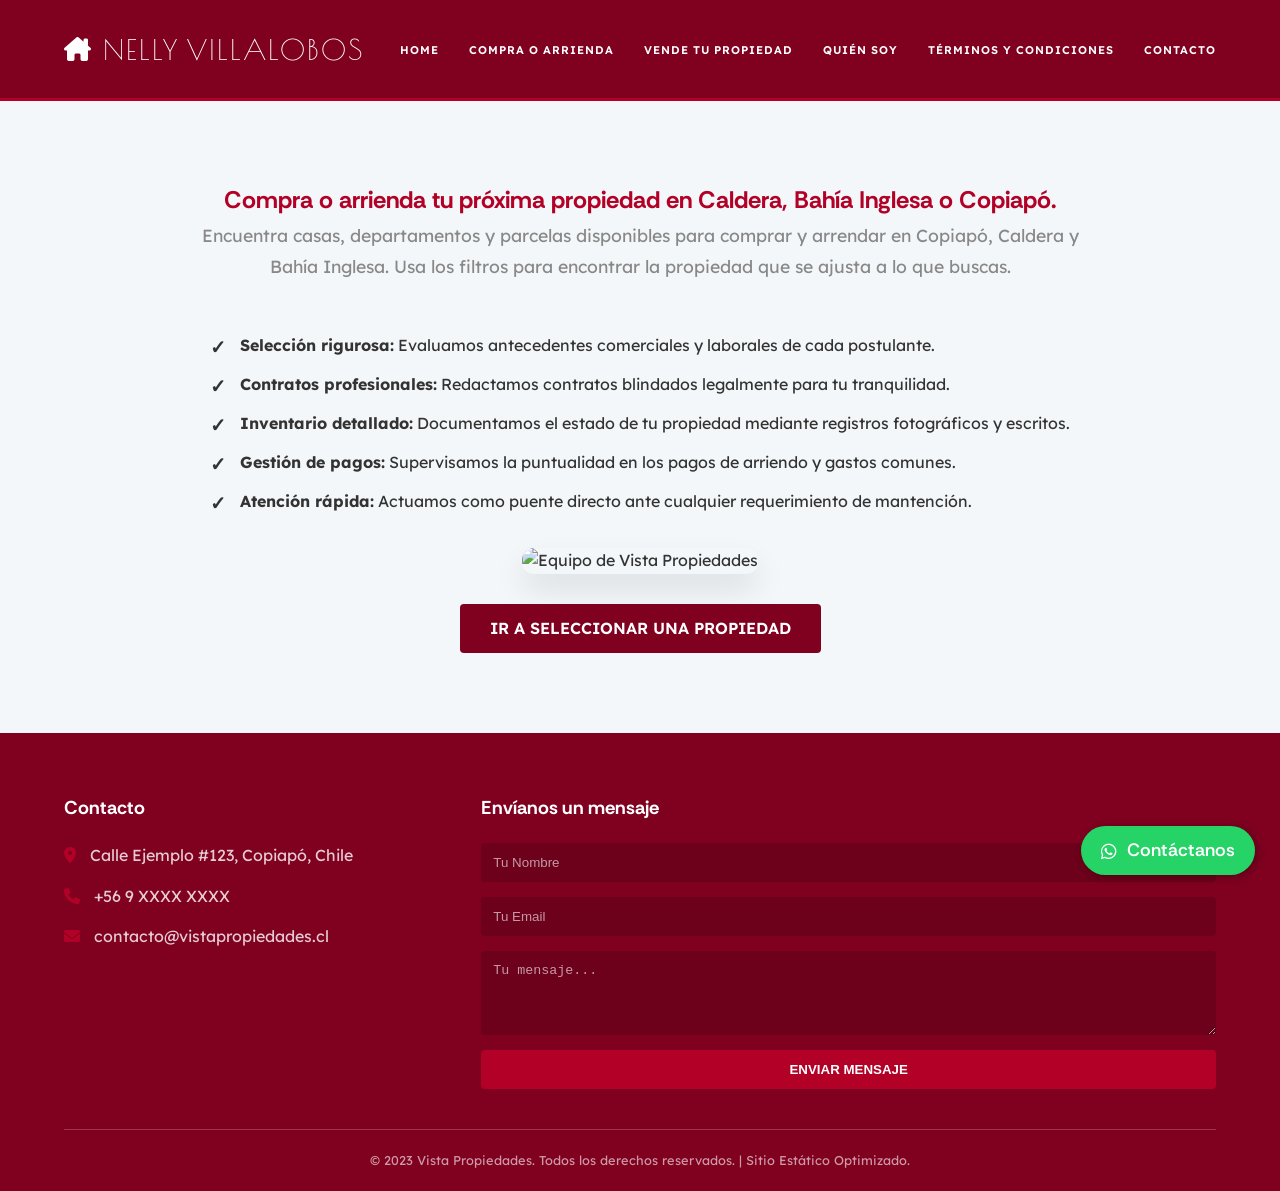
==== arriendo-compra.html @ f5c876fb "Se arregló el tema del acceso individual a cada propiedad" ====
<!doctype html>
<html lang="es">
  <head>
    <meta charset="UTF-8" />
    <meta name="viewport" content="width=device-width, initial-scale=1.0" />
    <title>Comprar o arrendar en Caldera, Bahía Inglesa y Copiapó.</title>
    <meta
      name="description"
      content="¿Buscas comprar o arrendar una propiedad en Atacama? Caldera, Bahía Inglesa y Copiapó. Contáctame y te asesoraré, encontraré la mejor opción para tu caso."
    />
    <link rel="stylesheet" href="style.css" />
    <link
      rel="stylesheet"
      href="https://cdnjs.cloudflare.com/ajax/libs/font-awesome/6.0.0/css/all.min.css"
    />
    <link rel="preconnect" href="https://fonts.googleapis.com" />
    <link rel="preconnect" href="https://fonts.gstatic.com" crossorigin />
    <link
      href="https://fonts.googleapis.com/css2?family=Lexend:wght@100..900&display=swap"
      rel="stylesheet"
    />
    <link rel="preconnect" href="https://fonts.googleapis.com" />
    <link rel="preconnect" href="https://fonts.gstatic.com" crossorigin />
    <link
      href="https://fonts.googleapis.com/css2?family=Lexend:wght@100..900&display=swap"
      rel="stylesheet"
    />
    <link rel="preconnect" href="https://fonts.googleapis.com" />
    <link rel="preconnect" href="https://fonts.gstatic.com" crossorigin />
    <link
      href="https://fonts.googleapis.com/css2?family=Rethink+Sans:ital,wght@0,400..800;1,400..800&display=swap"
      rel="stylesheet"
    />
    <link rel="preconnect" href="https://fonts.googleapis.com" />
    <link rel="preconnect" href="https://fonts.gstatic.com" crossorigin />
    <link
      href="https://fonts.googleapis.com/css2?family=Poiret+One&display=swap"
      rel="stylesheet"
    />
  </head>
  <body>
    <header class="main-header header-static">
      <div class="container container-header">
        <div class="logo">
          <span class="logo-icon"
            ><i class="fa-solid fa-house-chimney"></i
          ></span>
          <h1>Nelly Villalobos</h1>
        </div>

        <div class="hamburger">
          <span class="bar"></span>
          <span class="bar"></span>
          <span class="bar"></span>
        </div>

        <nav class="main-nav">
          <ul>
            <li><a href="home.html">Home</a></li>
            <li><a href="arriendo-compra.html">Compra o Arrienda</a></li>
            <li><a href="venta.html">Vende tu propiedad</a></li>
            <li><a href="quiensoy.html">Quién Soy</a></li>
            <li><a href="terminos.html">Términos y Condiciones</a></li>
            <li><a href="#contacto">CONTACTO</a></li>
          </ul>
        </nav>
      </div>
    </header>

    <main>
      <section id="arriendo" class="arriendo-section">
        <div class="container arriendo-container">
          <h1>
            Compra o arrienda tu próxima propiedad en Caldera, Bahía Inglesa o
            Copiapó.
          </h1>
          <p class="arriendo-intro">
            Encuentra casas, departamentos y parcelas disponibles para comprar y
            arrendar en Copiapó, Caldera y Bahía Inglesa. Usa los filtros para
            encontrar la propiedad que se ajusta a lo que buscas.
          </p>

          <ul class="lista-servicios">
            <li>
              <strong>Selección rigurosa:</strong> Evaluamos antecedentes
              comerciales y laborales de cada postulante.
            </li>
            <li>
              <strong>Contratos profesionales:</strong> Redactamos contratos
              blindados legalmente para tu tranquilidad.
            </li>
            <li>
              <strong>Inventario detallado:</strong> Documentamos el estado de
              tu propiedad mediante registros fotográficos y escritos.
            </li>
            <li>
              <strong>Gestión de pagos:</strong> Supervisamos la puntualidad en
              los pagos de arriendo y gastos comunes.
            </li>
            <li>
              <strong>Atención rápida:</strong> Actuamos como puente directo
              ante cualquier requerimiento de mantención.
            </li>
          </ul>

          <div class="quienes-imagen">
            <img
              src="imagenes/arriendo.jpg"
              alt="Equipo de Vista Propiedades"
            />
          </div>

          <div class="btn-container">
            <a href="home.html#propiedades" class="btn-primary"
              >Ir a seleccionar una propiedad</a
            >
          </div>
        </div>
      </section>
    </main>

    <footer id="contacto" class="main-footer">
      <div class="container footer-content">
        <div class="footer-info">
          <h3>Contacto</h3>
          <p>
            <i class="fa-solid fa-location-dot"></i> Calle Ejemplo #123,
            Copiapó, Chile
          </p>
          <p><i class="fa-solid fa-phone"></i> +56 9 XXXX XXXX</p>
          <p>
            <i class="fa-solid fa-envelope"></i> contacto@vistapropiedades.cl
          </p>
        </div>
        <div class="footer-form">
          <h3>Envíanos un mensaje</h3>
          <form>
            <input type="text" placeholder="Tu Nombre" required />
            <input type="email" placeholder="Tu Email" required />
            <textarea placeholder="Tu mensaje..." rows="4" required></textarea>
            <button type="submit" class="btn-secondary">Enviar Mensaje</button>
          </form>
        </div>
      </div>
      <div class="container footer-bottom">
        <p>
          &copy; 2023 Vista Propiedades. Todos los derechos reservados. | Sitio
          Estático Optimizado.
        </p>
      </div>
    </footer>
    <a
      href="https://wa.me/569XXXXXXXX?text=Hola!%20Vi%20Vista%20Propiedades%20y%20me%20gustaría%20más%20información"
      class="whatsapp-float"
      target="_blank"
    >
      <i class="fa-brands fa-whatsapp"></i>
      <span class="whatsapp-text">Contáctanos</span>
    </a>

    <script src="script.js"></script>
  </body>
</html>
---- style.css ----
/* VARIABLES GLOBALES - Temática Azul y Blanco */
:root {
  --primary-red: #800020; /* Rojo Borgoña elegante */
  --secondary-red: #b30026;
  --white: #ffffff;
  --black: #333333;
  --gray-light: #f4f7f6;
  --gray-medium: #888888;
  --transition: all 0.3s ease;
}

/* RESETEO BÁSICO Y TIPOGRAFÍA */
* {
  margin: 0;
  padding: 0;
  box-sizing: border-box;
}

/* estoy probadn con Lexend y Rethink Sans (esta me gusta mas)*/
body {
  font-family: "Lexend", sans-serif;
  color: var(--black);
  line-height: 1.6;
  scroll-behavior: smooth;
  background-color: var(--white);
}
a {
  text-decoration: none;
  color: inherit;
  transition: var(--transition);
}
ul {
  list-style: none;
}
h1,
h2,
h3 {
  font-family: "Rethink Sans", sans-serif;
  font-weight: 700;
  color: var(--secondary-red);
}

/* CONTENEDOR GENERAL */
.container {
  width: 90%;
  max-width: 1200px;
  margin: 0 auto;
}

/* 1. CABECERA FLOTANTE (Basado en la imagen) */
/* Header para el Home (Flotante) */
.main-header {
  position: absolute;
  top: 0;
  left: 0;
  width: 100%;
  z-index: 1000;
  padding: 30px 0;
  color: var(--white);
  background: transparent;
  transition: var(--transition);
}

/* Header para otras páginas (Estático y con fondo azul) */
.header-static {
  position: relative !important;
  background-color: var(--primary-red) !important;
  color: var(--white);
  border-bottom: 3px solid var(--secondary-red); /* Un borde un poco más marcado */
  transition: var(--transition);
}

/* Ajuste para que el logo se vea bien en fondo azul */
.header-static .logo h1 {
  color: var(--white);
}

.container-header {
  display: flex;
  justify-content: space-between;
  align-items: center;
}

.logo {
  display: flex;
  align-items: center;
  gap: 10px;
}
.logo-icon {
  font-size: 1.5rem;
}
.logo h1 {
  font-size: 1.5rem;
  color: var(--white);
  font-weight: 400;
  text-transform: uppercase;
}

.main-nav ul {
  display: flex;
  gap: 30px;
}
.main-nav a {
  font-size: 0.7rem;
  text-transform: uppercase;
  letter-spacing: 1px;
  font-weight: 600;
}
.main-nav a:hover,
.main-nav a.active {
  color: var(--secondary-blue);
  border-bottom: 2px solid var(--secondary-blue);
}

/* 2. SECCIÓN HERO / BANNER PRINCIPAL (Basado en la imagen) */
.hero-section {
  background-image: url("imagenes/imagen-hero1.jpeg");
  position: relative;
  height: 100vh; /* Ocupa todo el alto de la pantalla */
  background-size: cover;
  background-position: center center;
  color: var(--white);
  display: flex;
  justify-content: center;
  align-items: center;
  text-align: center;
}

/* Superposición oscura sobre la imagen para mejor lectura de texto */
.hero-section::before {
  content: "";
  position: absolute;
  top: 0;
  left: 0;
  width: 100%;
  height: 100%;
  background: rgba(0, 0, 0, 0.5); /* Oscurecemos un 50% */
}

.hero-content {
  position: relative;
  z-index: 10;
}
.hero-text h2 {
  font-size: 3.5rem;
  color: var(--white);
  margin-bottom: 10px;
  font-weight: 700;
}
.hero-text p {
  font-size: 1.2rem;
  font-weight: 400;
  opacity: 0.9;
}
.hero-section {
  transition: background-image 1s ease-in-out;
}

.hero-section {
  position: relative;
  height: 100vh;
  background-size: cover;
  background-position: center;
  /* ESTO ES LO QUE SOLUCIONA EL COLOR GRIS: */
  background-color: var(--primary-blue); /* Color sólido mientras carga */
  background-image: url("imagenes/imagen-hero1.jpeg"); /* IMAGEN POR DEFECTO */
  transition: background-image 1s ease-in-out;
}
/* Controles y Puntos del Carrusel (Basado en la imagen) */
.carousel-controls {
  position: absolute;
  top: 50%;
  width: 100%;
  left: 0;
  transform: translateY(-50%);
  display: flex;
  justify-content: space-between;
  padding: 0 30px;
}
.carousel-btn {
  background: transparent;
  border: 2px solid var(--white);
  color: var(--white);
  font-size: 1.5rem;
  width: 40px;
  height: 40px;
  border-radius: 50%;
  cursor: pointer;
  display: flex;
  align-items: center;
  justify-content: center;
  transition: var(--transition);
}
.carousel-btn:hover {
  background: var(--white);
  color: var(--black);
}

.carousel-dots {
  position: absolute;
  bottom: 30px;
  left: 50%;
  transform: translateX(-50%);
  display: flex;
  gap: 10px;
}
.dot {
  width: 10px;
  height: 10px;
  background: rgba(255, 255, 255, 0.5);
  border-radius: 50%;
  cursor: pointer;
  transition: var(--transition);
}
.dot.active {
  background: var(--white);
}

/* 3. SECCIÓN DE FILTROS Y PROPIEDADES */
.properties-section {
  padding: 80px 0;
  background-color: var(--gray-light);
}
.filter-controls {
  background: var(--white);
  padding: 30px;
  border-radius: 8px;
  box-shadow: 0 4px 15px rgba(0, 0, 0, 0.1);
  margin-bottom: 40px;
}
.filter-controls h3 {
  margin-bottom: 15px;
  font-size: 1.2rem;
}
.filter-group {
  display: flex;
  gap: 20px;
}
.filter-group select {
  flex: 1;
  padding: 12px;
  border: 1px solid #ddd;
  border-radius: 4px;
  font-size: 1rem;
  color: var(--black);
  background: var(--white);
}

.properties-grid {
  display: grid;
  grid-template-columns: repeat(auto-fill, minmax(300px, 1fr));
  gap: 30px;
}
.property-card {
  background: var(--white);
  border-radius: 8px;
  box-shadow: 0 2px 8px rgba(0, 0, 0, 0.05);
  overflow: hidden;
  transition: var(--transition);
  border: 1px solid #eee;
}
.property-card:hover {
  transform: translateY(-5px);
  box-shadow: 0 10px 20px rgba(0, 0, 0, 0.1);
}
.property-card img {
  width: 100%;
  height: 200px;
  object-fit: cover;
}
.property-card-content {
  padding: 20px;
}
.property-type {
  color: var(--secondary-red);
  font-weight: 600;
  text-transform: uppercase;
  font-size: 0.8rem;
  margin-bottom: 5px;
}
.property-card h3 {
  font-size: 1.2rem;
  margin-bottom: 10px;
  color: rgb(52, 50, 50);
}
.property-meta {
  font-size: 0.9rem;
  color: var(--gray-medium);
  margin-bottom: 15px;
}

/* 4. SECCIÓN DE INFO */
.info-section {
  padding: 80px 0;
  background-color: var(--white);
}
.info-content {
  display: grid;
  grid-template-columns: 1fr 1fr;
  gap: 50px;
  align-items: center;
}
.info-image img {
  width: 100%;
  border-radius: 8px;
  box-shadow: 0 4px 15px rgba(0, 0, 0, 0.1);
}
.info-text h2 {
  font-size: 2.5rem;
  margin-bottom: 20px;
}
.info-text p {
  margin-bottom: 20px;
  color: var(--gray-medium);
}

/* 5. FOOTER Y CONTACTO */
.main-footer {
  background-color: var(--primary-red); /* Cambiado a rojo */
  color: var(--white);
  padding: 60px 0 20px;
}

.main-footer h3 {
  color: var(--white);
  margin-bottom: 20px;
}

.footer-content {
  display: grid;
  grid-template-columns: 1fr 2fr;
  gap: 50px;
  margin-bottom: 40px;
}

.footer-info p {
  margin-bottom: 15px;
  color: rgba(255, 255, 255, 0.8);
}

/* Cambiamos el icono a un tono de contraste suave */
.footer-info p i {
  margin-right: 10px;
  color: var(--secondary-red); /* Ahora combina con tu nuevo rojo */
}

.footer-form form {
  display: flex;
  flex-direction: column;
  gap: 15px;
}

.footer-form input,
.footer-form textarea {
  padding: 12px;
  border-radius: 4px;
  border: none;
  /* Fondo ligeramente más oscuro para que el blanco de la letra destaque */
  background: rgba(0, 0, 0, 0.15);
  color: var(--white);
}

.footer-form input::placeholder,
.footer-form textarea::placeholder {
  color: rgba(255, 255, 255, 0.6);
}

.footer-bottom {
  border-top: 1px solid rgba(255, 255, 255, 0.2);
  padding-top: 20px;
  text-align: center;
  font-size: 0.8rem;
  color: rgba(255, 255, 255, 0.6);
}

/* BOTONES GLOBALES */
.btn-primary {
  display: inline-block;
  padding: 12px 30px;
  background-color: var(--primary-red);
  color: var(--white);
  border-radius: 4px;
  font-weight: 600;
  text-transform: uppercase;
}
.btn-primary:hover {
  background-color: var(--secondary-red);
}
.btn-secondary {
  display: inline-block;
  padding: 12px 30px;
  background-color: var(--secondary-red);
  color: var(--white);
  border-radius: 4px;
  font-weight: 600;
  border: none;
  cursor: pointer;
  text-transform: uppercase;
}
.btn-secondary:hover {
  background-color: var(--white);
  color: var(--secondary-blue);
}

@media (max-width: 768px) {
  .info-content {
    grid-template-columns: 1fr;
  }
  .main-nav ul {
    display: none;
  } /* Aquí podrías implementar un menú hamburguesa */
}

.property-card {
  transition: transform 0.4s cubic-bezier(0.175, 0.885, 0.32, 1.275);
}

/* Contenedor principal de detalle */
.detalle-container {
  padding: 100px 0;
}

.detalle-grid {
  display: grid;
  grid-template-columns: 1fr 1fr; /* Dos columnas iguales */
  gap: 40px;
  align-items: start;
}

/* Control de la imagen para que no sea gigante */
.detalle-imagen img {
  width: 100%;
  max-height: 500px;
  object-fit: cover; /* Recorta la imagen para que rellene el espacio sin deformarse */
  border-radius: 12px;
  box-shadow: 0 10px 30px rgba(0, 0, 0, 0.1);
}

.detalle-info h1 {
  font-size: 2.5rem;
  margin-bottom: 20px;
}
.precio-destacado {
  font-size: 1.5rem;
  color: var(--secondary-blue);
  font-weight: bold;
  margin-bottom: 20px;
}

/* Estilo profesional para la lista */
.lista-servicios {
  list-style: none; /* Quitamos los puntos clásicos */
  margin: 20px 0;
}

.lista-servicios li {
  margin-bottom: 15px;
  padding-left: 25px;
  position: relative;
  line-height: 1.5;
}

/* Agregamos un icono personalizado (check azul) en lugar del punto */
.lista-servicios li::before {
  content: "✓";
  position: absolute;
  left: 0;
  color: var(--secondary-blue);
  font-weight: bold;
}

.lista-servicios li strong {
  color: var(--primary-blue);
}

/* Estilos para la sección de Compra */
.compra-section {
  padding: 80px 0;
  background-color: var(--white);
}

.compra-container {
  max-width: 900px;
  text-align: center;
}

.compra-intro {
  font-size: 1.1rem;
  color: var(--gray-medium);
  margin-bottom: 30px;
  line-height: 1.8;
}

/* Ajuste de la lista (ya usando tu clase definida antes) */
.lista-servicios {
  text-align: left;
  display: inline-block;
  list-style: none;
  margin: 20px 0;
}

.lista-servicios li {
  margin-bottom: 15px;
  padding-left: 30px;
  position: relative;
  line-height: 1.5;
}

.lista-servicios li::before {
  content: "✓";
  position: absolute;
  left: 0;
  color: var(--secondary-blue);
  font-weight: bold;
  font-size: 1.2rem;
}

.lista-servicios li strong {
  color: var(--primary-blue);
}

.btn-container {
  margin-top: 30px;
}

/* Estilos para la sección de Arriendo */
.arriendo-section {
  padding: 80px 0;
  background-color: #f4f7f9; /* Un azul muy claro para diferenciarla de Compra */
}

.arriendo-container {
  max-width: 900px;
  text-align: center;
}

.arriendo-intro {
  font-size: 1.1rem;
  color: var(--gray-medium);
  margin-bottom: 30px;
  line-height: 1.8;
}

/* Estilos para Quiénes Somos */
.quienes-section {
  padding: 80px 0;
  background-color: var(--white);
}

.quienes-grid {
  display: grid;
  grid-template-columns: 1fr 1fr; /* Mitad y mitad */
  gap: 60px;
  align-items: center;
}

.quienes-imagen img {
  width: 100%;
  border-radius: 12px;
  box-shadow: 0 15px 30px rgba(0, 0, 0, 0.1);
}

.whatsapp-float {
  position: fixed;
  bottom: 25px;
  right: 25px;
  background-color: #25d366;
  color: white;
  padding: 10px 20px; /* Más ancho para que quepa el texto */
  border-radius: 50px;
  display: flex;
  align-items: center;
  gap: 10px; /* Espacio entre el logo y el texto */
  text-decoration: none;
  font-size: 18px;
  font-weight: 600;
  box-shadow: 2px 2px 10px rgba(0, 0, 0, 0.3);
  z-index: 1000;
  transition: transform 0.3s ease;
}

.whatsapp-float:hover {
  transform: scale(1.05);
}

.whatsapp-text {
  font-family: "Rethink Sans", sans-serif; /* Usamos tu tipografía */
}

/* Ajuste del contenedor del logo */
.logo {
  display: flex;
  align-items: center;
  gap: 12px; /* Espacio entre el logo y el texto */
}

/* Tamaño controlado para tu logo */
.logo-img {
  height: 55px; /* Ajusta este valor según el tamaño real de tu logo */
  width: auto;
  display: block;
}

/* Asegurar que el título no sea demasiado grande si el logo es alto */
.logo h1 {
  font-size: 1.2rem; /* Un poco más pequeño para que no compita con el logo */
  line-height: 1.2;
}

/* Opcional: si quieres que el logo sea un enlace que lleve al inicio */
.logo-link {
  display: flex;
  align-items: center;
}

/* Estilo para escritorio (por defecto) */
.logo h1 {
  font-family: "Poiret One", cursive;
  font-size: 1.8rem; /* Este tamaño es imponente en pantallas grandes */
  font-weight: 400;
  color: var(--white);
  letter-spacing: 2px;
  text-transform: uppercase;
  line-height: 1; /* Esto ayuda a que no ocupe espacio vertical de más */
}

/* Ajuste para móviles (para que no se desborde) */
@media (max-width: 768px) {
  .logo h1 {
    font-size: 1.5rem; /* Se reduce en móvil para que quepa en una línea */
  }
}

/* Responsivo para móviles */
@media (max-width: 768px) {
  .quienes-grid {
    grid-template-columns: 1fr;
  }
  .quienes-imagen {
    order: -1;
  } /* La foto aparece arriba en celulares */
}

/* Nota: La clase .lista-servicios ya la tienes en el CSS anterior, 
   así que al usar la misma clase, se verá idéntica y profesional. */

/* Responsividad para móviles */
@media (max-width: 768px) {
  .lista-servicios {
    display: block;
    text-align: left;
  }
}

/* Responsive: Si la pantalla es pequeña, una sola columna */
@media (max-width: 768px) {
  .detalle-grid {
    grid-template-columns: 1fr;
  }
}

@media (max-width: 768px) {
  .footer-content {
    grid-template-columns: 1fr;
    gap: 20px;
  }
}

/* Hamburguesa oculta en escritorio */
.hamburger {
  display: none;
  cursor: pointer;
}
.bar {
  display: block;
  width: 25px;
  height: 3px;
  margin: 5px auto;
  background-color: var(--white);
  transition: 0.3s;
}

@media (max-width: 768px) {
  /* Mostrar hamburguesa */
  .hamburger {
    display: block;
  }

  /* Menú oculto por defecto */
  .main-nav {
    position: absolute;
    left: -100%;
    top: 70px;
    flex-direction: column;
    background-color: var(--primary-blue);
    width: 100%;
    text-align: center;
    transition: 0.3s;
  }
  .main-nav.active {
    left: 0;
  }
  .main-nav ul {
    display: flex;
    flex-direction: column;
    gap: 20px;
    padding: 20px;
  }
}

@media (max-width: 768px) {
  .main-header {
    height: 60px; /* Un poco más compacto en móvil */
  }
}
@media (max-width: 768px) {
  /* Ocultamos las flechas en móviles */
  .carousel-controls {
    display: none !important;
  }
}
@media (max-width: 768px) {
  .carousel-dots {
    display: none; /* Opcional: si prefieres que el usuario solo deslice */
  }
}

/* Contenedor principal de detalle */
.detalle-container {
  padding: 100px 0;
}

.detalle-grid {
  display: grid;
  grid-template-columns: 1fr 1fr; /* Dos columnas iguales */
  gap: 40px;
  align-items: start;
}

/* Control de la imagen para que no sea gigante */
.detalle-imagen img {
  width: 100%;
  max-height: 500px;
  object-fit: cover; /* Recorta la imagen para que rellene el espacio sin deformarse */
  border-radius: 12px;
  box-shadow: 0 10px 30px rgba(0, 0, 0, 0.1);
}

.detalle-info h1 {
  font-size: 2.5rem;
  margin-bottom: 20px;
}
.precio-destacado {
  font-size: 1.5rem;
  color: var(--secondary-red);
  font-weight: bold;
  margin-bottom: 20px;
}

/* Responsive: Si la pantalla es pequeña, una sola columna */
@media (max-width: 768px) {
  .detalle-grid {
    grid-template-columns: 1fr;
  }
}
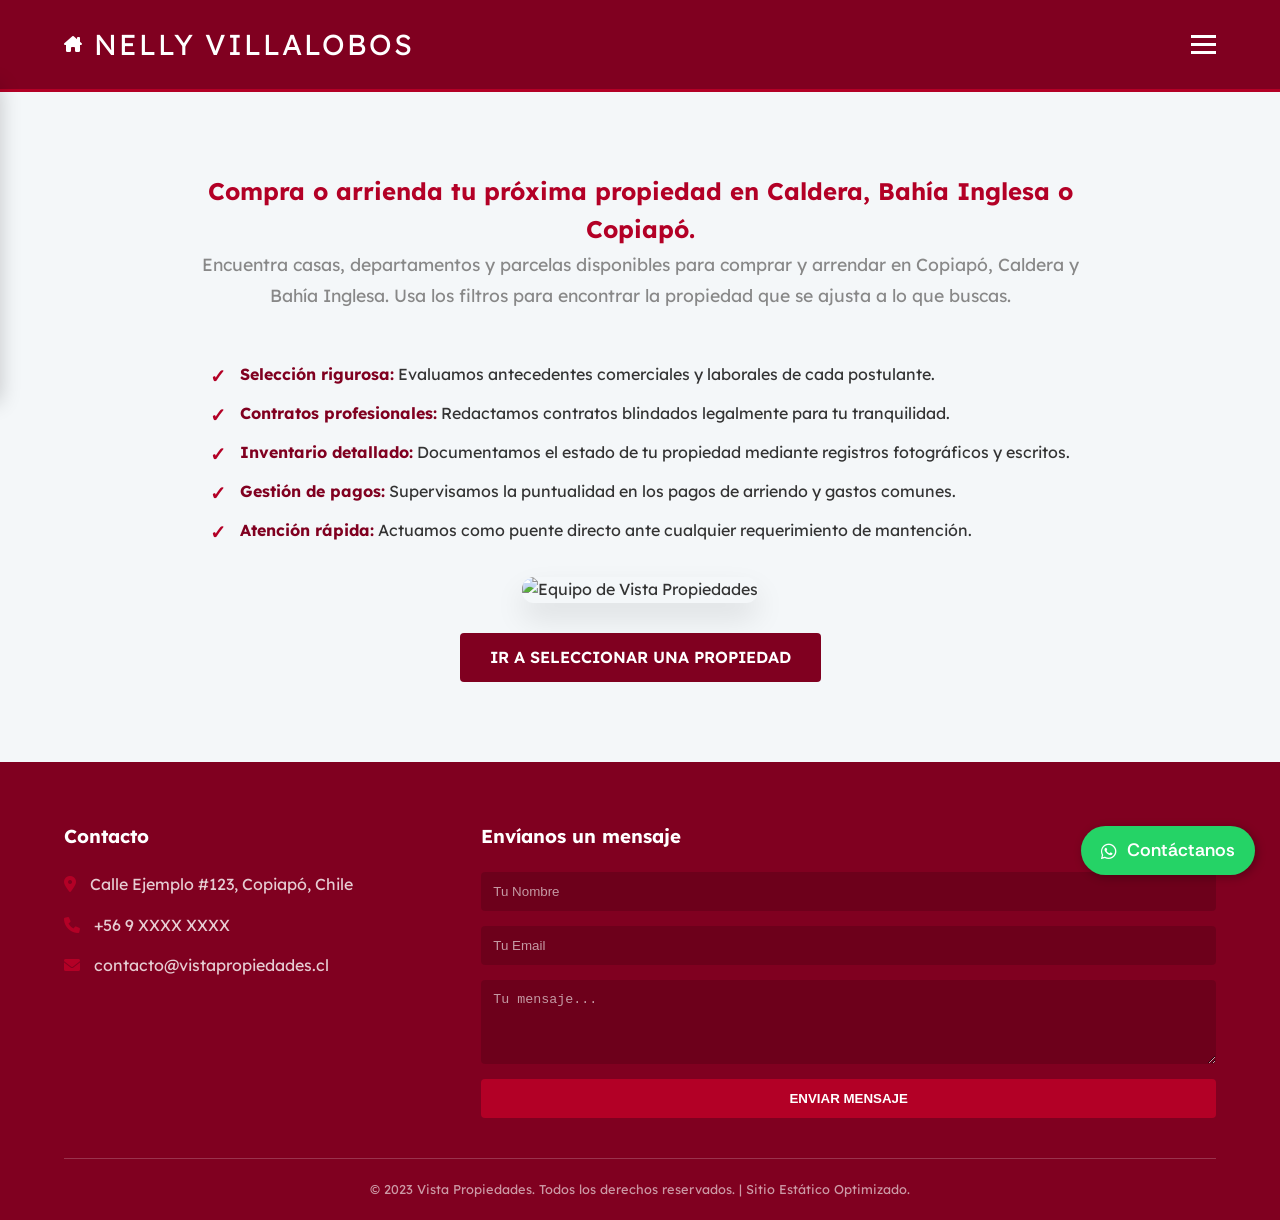
==== commit 4cd70287: "Se agrego el botón de whatsapp modificado para cada propiedad y se cambio el nombre a index.html" ====
--- a/arriendo-compra.html
+++ b/arriendo-compra.html
@@ -56,7 +56,7 @@
 
         <nav class="main-nav">
           <ul>
-            <li><a href="home.html">Home</a></li>
+            <li><a href="index.html">Home</a></li>
             <li><a href="arriendo-compra.html">Compra o Arrienda</a></li>
             <li><a href="venta.html">Vende tu propiedad</a></li>
             <li><a href="quiensoy.html">Quién Soy</a></li>
--- a/style.css
+++ b/style.css
@@ -1,4 +1,6 @@
-/* VARIABLES GLOBALES - Temática Azul y Blanco */
+/* ==========================================
+   1. VARIABLES GLOBALES & RESETEO
+   ========================================== */
 :root {
   --primary-red: #800020; /* Rojo Borgoña elegante */
   --secondary-red: #b30026;
@@ -9,14 +11,12 @@
   --transition: all 0.3s ease;
 }
 
-/* RESETEO BÁSICO Y TIPOGRAFÍA */
 * {
   margin: 0;
   padding: 0;
   box-sizing: border-box;
 }
 
-/* estoy probadn con Lexend y Rethink Sans (esta me gusta mas)*/
 body {
   font-family: "Lexend", sans-serif;
   color: var(--black);
@@ -24,18 +24,21 @@
   scroll-behavior: smooth;
   background-color: var(--white);
 }
+
 a {
   text-decoration: none;
   color: inherit;
   transition: var(--transition);
 }
+
 ul {
   list-style: none;
 }
+
 h1,
 h2,
 h3 {
-  font-family: "Rethink Sans", sans-serif;
+  font-family: "Lexend", sans-serif;
   font-weight: 700;
   color: var(--secondary-red);
 }
@@ -47,8 +50,9 @@
   margin: 0 auto;
 }
 
-/* 1. CABECERA FLOTANTE (Basado en la imagen) */
-/* Header para el Home (Flotante) */
+/* ==========================================
+   2. CABECERA & NAVEGACIÓN
+   ========================================== */
 .main-header {
   position: absolute;
   top: 0;
@@ -61,16 +65,14 @@
   transition: var(--transition);
 }
 
-/* Header para otras páginas (Estático y con fondo azul) */
 .header-static {
   position: relative !important;
   background-color: var(--primary-red) !important;
   color: var(--white);
-  border-bottom: 3px solid var(--secondary-red); /* Un borde un poco más marcado */
+  border-bottom: 3px solid var(--secondary-red);
   transition: var(--transition);
 }
 
-/* Ajuste para que el logo se vea bien en fondo azul */
 .header-static .logo h1 {
   color: var(--white);
 }
@@ -84,49 +86,67 @@
 .logo {
   display: flex;
   align-items: center;
-  gap: 10px;
-}
-.logo-icon {
-  font-size: 1.5rem;
-}
+  gap: 12px;
+}
+
+.logo-link {
+  display: flex;
+  align-items: center;
+}
+
+.logo-img {
+  height: 55px;
+  width: auto;
+  display: block;
+}
+
 .logo h1 {
-  font-size: 1.5rem;
-  color: var(--white);
+  font-family: "Lexend", sans-serif;
+  font-size: 1.8rem;
   font-weight: 400;
+  color: var(--white);
+  letter-spacing: 2px;
   text-transform: uppercase;
+  line-height: 1;
 }
 
 .main-nav ul {
   display: flex;
   gap: 30px;
 }
+
 .main-nav a {
   font-size: 0.7rem;
   text-transform: uppercase;
   letter-spacing: 1px;
   font-weight: 600;
-}
+  color: var(--white);
+}
+
 .main-nav a:hover,
 .main-nav a.active {
-  color: var(--secondary-blue);
-  border-bottom: 2px solid var(--secondary-blue);
-}
-
-/* 2. SECCIÓN HERO / BANNER PRINCIPAL (Basado en la imagen) */
+  color: var(--secondary-red);
+  border-bottom: 2px solid var(--secondary-red);
+}
+
+/* ==========================================
+   3. SECCIÓN HERO / BANNER PRINCIPAL
+   ========================================== */
 .hero-section {
+  position: relative;
+  height: 100vh;
+  background-size: cover;
+  background-position: center;
+  background-color: var(--primary-red);
   background-image: url("imagenes/imagen-hero1.jpeg");
-  position: relative;
-  height: 100vh; /* Ocupa todo el alto de la pantalla */
-  background-size: cover;
-  background-position: center center;
-  color: var(--white);
+  transition: background-image 1s ease-in-out;
   display: flex;
   justify-content: center;
   align-items: center;
   text-align: center;
-}
-
-/* Superposición oscura sobre la imagen para mejor lectura de texto */
+  color: var(--white);
+}
+
 .hero-section::before {
   content: "";
   position: absolute;
@@ -134,39 +154,28 @@
   left: 0;
   width: 100%;
   height: 100%;
-  background: rgba(0, 0, 0, 0.5); /* Oscurecemos un 50% */
+  background: rgba(0, 0, 0, 0.5);
 }
 
 .hero-content {
   position: relative;
   z-index: 10;
 }
+
 .hero-text h2 {
   font-size: 3.5rem;
   color: var(--white);
   margin-bottom: 10px;
   font-weight: 700;
 }
+
 .hero-text p {
   font-size: 1.2rem;
   font-weight: 400;
   opacity: 0.9;
 }
-.hero-section {
-  transition: background-image 1s ease-in-out;
-}
-
-.hero-section {
-  position: relative;
-  height: 100vh;
-  background-size: cover;
-  background-position: center;
-  /* ESTO ES LO QUE SOLUCIONA EL COLOR GRIS: */
-  background-color: var(--primary-blue); /* Color sólido mientras carga */
-  background-image: url("imagenes/imagen-hero1.jpeg"); /* IMAGEN POR DEFECTO */
-  transition: background-image 1s ease-in-out;
-}
-/* Controles y Puntos del Carrusel (Basado en la imagen) */
+
+/* Controles y Puntos del Carrusel */
 .carousel-controls {
   position: absolute;
   top: 50%;
@@ -177,6 +186,7 @@
   justify-content: space-between;
   padding: 0 30px;
 }
+
 .carousel-btn {
   background: transparent;
   border: 2px solid var(--white);
@@ -191,6 +201,7 @@
   justify-content: center;
   transition: var(--transition);
 }
+
 .carousel-btn:hover {
   background: var(--white);
   color: var(--black);
@@ -204,6 +215,7 @@
   display: flex;
   gap: 10px;
 }
+
 .dot {
   width: 10px;
   height: 10px;
@@ -212,15 +224,19 @@
   cursor: pointer;
   transition: var(--transition);
 }
+
 .dot.active {
   background: var(--white);
 }
 
-/* 3. SECCIÓN DE FILTROS Y PROPIEDADES */
+/* ==========================================
+   4. SECCIÓN DE FILTROS Y PROPIEDADES
+   ========================================== */
 .properties-section {
   padding: 80px 0;
   background-color: var(--gray-light);
 }
+
 .filter-controls {
   background: var(--white);
   padding: 30px;
@@ -228,14 +244,17 @@
   box-shadow: 0 4px 15px rgba(0, 0, 0, 0.1);
   margin-bottom: 40px;
 }
+
 .filter-controls h3 {
   margin-bottom: 15px;
   font-size: 1.2rem;
 }
+
 .filter-group {
   display: flex;
   gap: 20px;
 }
+
 .filter-group select {
   flex: 1;
   padding: 12px;
@@ -251,26 +270,33 @@
   grid-template-columns: repeat(auto-fill, minmax(300px, 1fr));
   gap: 30px;
 }
+
 .property-card {
   background: var(--white);
   border-radius: 8px;
   box-shadow: 0 2px 8px rgba(0, 0, 0, 0.05);
   overflow: hidden;
-  transition: var(--transition);
+  transition:
+    transform 0.4s cubic-bezier(0.175, 0.885, 0.32, 1.275),
+    box-shadow 0.3s ease;
   border: 1px solid #eee;
 }
+
 .property-card:hover {
   transform: translateY(-5px);
   box-shadow: 0 10px 20px rgba(0, 0, 0, 0.1);
 }
+
 .property-card img {
   width: 100%;
   height: 200px;
   object-fit: cover;
 }
+
 .property-card-content {
   padding: 20px;
 }
+
 .property-type {
   color: var(--secondary-red);
   font-weight: 600;
@@ -278,45 +304,219 @@
   font-size: 0.8rem;
   margin-bottom: 5px;
 }
+
 .property-card h3 {
   font-size: 1.2rem;
   margin-bottom: 10px;
   color: rgb(52, 50, 50);
 }
+
 .property-meta {
   font-size: 0.9rem;
   color: var(--gray-medium);
   margin-bottom: 15px;
 }
 
-/* 4. SECCIÓN DE INFO */
+/* ==========================================
+   5. SECCIÓN INFO & PÁGINAS INTERNAS
+   ========================================== */
 .info-section {
   padding: 80px 0;
   background-color: var(--white);
 }
+
 .info-content {
   display: grid;
   grid-template-columns: 1fr 1fr;
   gap: 50px;
   align-items: center;
 }
+
 .info-image img {
   width: 100%;
   border-radius: 8px;
   box-shadow: 0 4px 15px rgba(0, 0, 0, 0.1);
 }
+
 .info-text h2 {
   font-size: 2.5rem;
   margin-bottom: 20px;
 }
+
 .info-text p {
   margin-bottom: 20px;
   color: var(--gray-medium);
 }
 
-/* 5. FOOTER Y CONTACTO */
+.compra-section,
+.arriendo-section,
+.quienes-section {
+  padding: 80px 0;
+}
+
+.compra-container,
+.arriendo-container {
+  max-width: 900px;
+  text-align: center;
+  margin: 0 auto;
+}
+
+.compra-intro,
+.arriendo-intro {
+  font-size: 1.1rem;
+  color: var(--gray-medium);
+  margin-bottom: 30px;
+  line-height: 1.8;
+}
+
+.arriendo-section {
+  background-color: #f4f7f9;
+}
+
+.quienes-section {
+  background-color: var(--white);
+}
+
+.quienes-grid {
+  display: grid;
+  grid-template-columns: 1fr 1fr;
+  gap: 60px;
+  align-items: center;
+}
+
+.quienes-imagen img {
+  width: 100%;
+  border-radius: 12px;
+  box-shadow: 0 15px 30px rgba(0, 0, 0, 0.1);
+}
+
+/* Listas con viñetas personalizadas */
+.lista-servicios {
+  text-align: left;
+  display: inline-block;
+  list-style: none;
+  margin: 20px 0;
+}
+
+.lista-servicios li {
+  margin-bottom: 15px;
+  padding-left: 30px;
+  position: relative;
+  line-height: 1.5;
+}
+
+.lista-servicios li::before {
+  content: "✓";
+  position: absolute;
+  left: 0;
+  color: var(--secondary-red);
+  font-weight: bold;
+  font-size: 1.2rem;
+}
+
+.lista-servicios li strong {
+  color: var(--primary-red);
+}
+
+/* ==========================================
+   6. SECCIÓN DETALLE DE PROPIEDAD
+   ========================================== */
+.detalle-container {
+  padding: 100px 0;
+}
+
+.detalle-grid {
+  display: grid;
+  grid-template-columns: 1.2fr 1fr;
+  gap: 40px;
+  align-items: start;
+}
+
+.detalle-imagen img {
+  width: 100%;
+  max-height: 500px;
+  object-fit: cover;
+  border-radius: 12px;
+  box-shadow: 0 10px 30px rgba(0, 0, 0, 0.1);
+}
+
+.detalle-info h1 {
+  font-size: 2.2rem;
+  margin-bottom: 15px;
+}
+
+.detalle-desc {
+  font-size: 0.95rem;
+  color: #333;
+  margin-bottom: 20px;
+  line-height: 1.6;
+}
+
+.precio-destacado {
+  font-size: 1.5rem;
+  color: var(--secondary-red);
+  font-weight: bold;
+  margin-bottom: 20px;
+}
+
+/* Ficha técnica */
+.lista-caracteristicas {
+  list-style: none;
+  padding: 0;
+  margin-bottom: 25px;
+  border-top: 1px solid #eaeaea;
+}
+
+.lista-caracteristicas li {
+  padding: 10px 0;
+  border-bottom: 1px solid #eaeaea;
+  font-size: 0.95rem;
+  display: flex;
+  justify-content: space-between;
+}
+
+.lista-caracteristicas strong {
+  color: var(--primary-red);
+  font-weight: 600;
+  text-transform: uppercase;
+  font-size: 0.8rem;
+  letter-spacing: 0.5px;
+}
+
+.lista-caracteristicas span {
+  color: #444;
+  font-weight: 500;
+}
+
+.detalle-precio-box {
+  background-color: var(--gray-light);
+  padding: 12px 20px;
+  border-radius: 6px;
+  display: flex;
+  justify-content: space-between;
+  align-items: center;
+  margin-bottom: 25px;
+  border-left: 4px solid var(--primary-red);
+}
+
+.precio-label {
+  font-weight: 600;
+  text-transform: uppercase;
+  font-size: 0.9rem;
+  color: #333;
+}
+
+.precio-valor {
+  font-size: 1.3rem;
+  font-weight: 700;
+  color: var(--primary-red);
+}
+
+/* ==========================================
+   7. FOOTER & BOTONES
+   ========================================== */
 .main-footer {
-  background-color: var(--primary-red); /* Cambiado a rojo */
+  background-color: var(--primary-red);
   color: var(--white);
   padding: 60px 0 20px;
 }
@@ -338,10 +538,9 @@
   color: rgba(255, 255, 255, 0.8);
 }
 
-/* Cambiamos el icono a un tono de contraste suave */
 .footer-info p i {
   margin-right: 10px;
-  color: var(--secondary-red); /* Ahora combina con tu nuevo rojo */
+  color: var(--secondary-red);
 }
 
 .footer-form form {
@@ -355,7 +554,6 @@
   padding: 12px;
   border-radius: 4px;
   border: none;
-  /* Fondo ligeramente más oscuro para que el blanco de la letra destaque */
   background: rgba(0, 0, 0, 0.15);
   color: var(--white);
 }
@@ -373,7 +571,7 @@
   color: rgba(255, 255, 255, 0.6);
 }
 
-/* BOTONES GLOBALES */
+/* Botones */
 .btn-primary {
   display: inline-block;
   padding: 12px 30px;
@@ -382,10 +580,14 @@
   border-radius: 4px;
   font-weight: 600;
   text-transform: uppercase;
-}
+  border: none;
+  cursor: pointer;
+}
+
 .btn-primary:hover {
   background-color: var(--secondary-red);
 }
+
 .btn-secondary {
   display: inline-block;
   padding: 12px 30px;
@@ -397,180 +599,28 @@
   cursor: pointer;
   text-transform: uppercase;
 }
+
 .btn-secondary:hover {
   background-color: var(--white);
-  color: var(--secondary-blue);
-}
-
-@media (max-width: 768px) {
-  .info-content {
-    grid-template-columns: 1fr;
-  }
-  .main-nav ul {
-    display: none;
-  } /* Aquí podrías implementar un menú hamburguesa */
-}
-
-.property-card {
-  transition: transform 0.4s cubic-bezier(0.175, 0.885, 0.32, 1.275);
-}
-
-/* Contenedor principal de detalle */
-.detalle-container {
-  padding: 100px 0;
-}
-
-.detalle-grid {
-  display: grid;
-  grid-template-columns: 1fr 1fr; /* Dos columnas iguales */
-  gap: 40px;
-  align-items: start;
-}
-
-/* Control de la imagen para que no sea gigante */
-.detalle-imagen img {
-  width: 100%;
-  max-height: 500px;
-  object-fit: cover; /* Recorta la imagen para que rellene el espacio sin deformarse */
-  border-radius: 12px;
-  box-shadow: 0 10px 30px rgba(0, 0, 0, 0.1);
-}
-
-.detalle-info h1 {
-  font-size: 2.5rem;
-  margin-bottom: 20px;
-}
-.precio-destacado {
-  font-size: 1.5rem;
-  color: var(--secondary-blue);
-  font-weight: bold;
-  margin-bottom: 20px;
-}
-
-/* Estilo profesional para la lista */
-.lista-servicios {
-  list-style: none; /* Quitamos los puntos clásicos */
-  margin: 20px 0;
-}
-
-.lista-servicios li {
-  margin-bottom: 15px;
-  padding-left: 25px;
-  position: relative;
-  line-height: 1.5;
-}
-
-/* Agregamos un icono personalizado (check azul) en lugar del punto */
-.lista-servicios li::before {
-  content: "✓";
-  position: absolute;
-  left: 0;
-  color: var(--secondary-blue);
-  font-weight: bold;
-}
-
-.lista-servicios li strong {
-  color: var(--primary-blue);
-}
-
-/* Estilos para la sección de Compra */
-.compra-section {
-  padding: 80px 0;
-  background-color: var(--white);
-}
-
-.compra-container {
-  max-width: 900px;
-  text-align: center;
-}
-
-.compra-intro {
-  font-size: 1.1rem;
-  color: var(--gray-medium);
-  margin-bottom: 30px;
-  line-height: 1.8;
-}
-
-/* Ajuste de la lista (ya usando tu clase definida antes) */
-.lista-servicios {
-  text-align: left;
-  display: inline-block;
-  list-style: none;
-  margin: 20px 0;
-}
-
-.lista-servicios li {
-  margin-bottom: 15px;
-  padding-left: 30px;
-  position: relative;
-  line-height: 1.5;
-}
-
-.lista-servicios li::before {
-  content: "✓";
-  position: absolute;
-  left: 0;
-  color: var(--secondary-blue);
-  font-weight: bold;
-  font-size: 1.2rem;
-}
-
-.lista-servicios li strong {
-  color: var(--primary-blue);
+  color: var(--primary-red);
 }
 
 .btn-container {
   margin-top: 30px;
 }
 
-/* Estilos para la sección de Arriendo */
-.arriendo-section {
-  padding: 80px 0;
-  background-color: #f4f7f9; /* Un azul muy claro para diferenciarla de Compra */
-}
-
-.arriendo-container {
-  max-width: 900px;
-  text-align: center;
-}
-
-.arriendo-intro {
-  font-size: 1.1rem;
-  color: var(--gray-medium);
-  margin-bottom: 30px;
-  line-height: 1.8;
-}
-
-/* Estilos para Quiénes Somos */
-.quienes-section {
-  padding: 80px 0;
-  background-color: var(--white);
-}
-
-.quienes-grid {
-  display: grid;
-  grid-template-columns: 1fr 1fr; /* Mitad y mitad */
-  gap: 60px;
-  align-items: center;
-}
-
-.quienes-imagen img {
-  width: 100%;
-  border-radius: 12px;
-  box-shadow: 0 15px 30px rgba(0, 0, 0, 0.1);
-}
-
+/* Botón flotante de WhatsApp */
 .whatsapp-float {
   position: fixed;
   bottom: 25px;
   right: 25px;
   background-color: #25d366;
   color: white;
-  padding: 10px 20px; /* Más ancho para que quepa el texto */
+  padding: 10px 20px;
   border-radius: 50px;
   display: flex;
   align-items: center;
-  gap: 10px; /* Espacio entre el logo y el texto */
+  gap: 10px;
   text-decoration: none;
   font-size: 18px;
   font-weight: 600;
@@ -584,93 +634,17 @@
 }
 
 .whatsapp-text {
-  font-family: "Rethink Sans", sans-serif; /* Usamos tu tipografía */
-}
-
-/* Ajuste del contenedor del logo */
-.logo {
-  display: flex;
-  align-items: center;
-  gap: 12px; /* Espacio entre el logo y el texto */
-}
-
-/* Tamaño controlado para tu logo */
-.logo-img {
-  height: 55px; /* Ajusta este valor según el tamaño real de tu logo */
-  width: auto;
-  display: block;
-}
-
-/* Asegurar que el título no sea demasiado grande si el logo es alto */
-.logo h1 {
-  font-size: 1.2rem; /* Un poco más pequeño para que no compita con el logo */
-  line-height: 1.2;
-}
-
-/* Opcional: si quieres que el logo sea un enlace que lleve al inicio */
-.logo-link {
-  display: flex;
-  align-items: center;
-}
-
-/* Estilo para escritorio (por defecto) */
-.logo h1 {
-  font-family: "Poiret One", cursive;
-  font-size: 1.8rem; /* Este tamaño es imponente en pantallas grandes */
-  font-weight: 400;
-  color: var(--white);
-  letter-spacing: 2px;
-  text-transform: uppercase;
-  line-height: 1; /* Esto ayuda a que no ocupe espacio vertical de más */
-}
-
-/* Ajuste para móviles (para que no se desborde) */
-@media (max-width: 768px) {
-  .logo h1 {
-    font-size: 1.5rem; /* Se reduce en móvil para que quepa en una línea */
-  }
-}
-
-/* Responsivo para móviles */
-@media (max-width: 768px) {
-  .quienes-grid {
-    grid-template-columns: 1fr;
-  }
-  .quienes-imagen {
-    order: -1;
-  } /* La foto aparece arriba en celulares */
-}
-
-/* Nota: La clase .lista-servicios ya la tienes en el CSS anterior, 
-   así que al usar la misma clase, se verá idéntica y profesional. */
-
-/* Responsividad para móviles */
-@media (max-width: 768px) {
-  .lista-servicios {
-    display: block;
-    text-align: left;
-  }
-}
-
-/* Responsive: Si la pantalla es pequeña, una sola columna */
-@media (max-width: 768px) {
-  .detalle-grid {
-    grid-template-columns: 1fr;
-  }
-}
-
-@media (max-width: 768px) {
-  .footer-content {
-    grid-template-columns: 1fr;
-    gap: 20px;
-  }
-}
-
-/* Hamburguesa oculta en escritorio */
+  font-family: "Rethink Sans", sans-serif;
+}
+
+/* ==========================================
+   8. MEDIA QUERIES (DISEÑO RESPONSIVE Y HAMBURGUESA A 1303px)
+   ========================================== */
 .hamburger {
   display: none;
   cursor: pointer;
 }
+
 .bar {
   display: block;
   width: 25px;
@@ -680,86 +654,166 @@
   transition: 0.3s;
 }
 
-@media (max-width: 768px) {
-  /* Mostrar hamburguesa */
+/* El menú hamburguesa se activa ahora desde los 1303px hacia abajo */
+@media (max-width: 1303px) {
   .hamburger {
     display: block;
   }
 
-  /* Menú oculto por defecto */
   .main-nav {
     position: absolute;
     left: -100%;
-    top: 70px;
+    top: 75px;
     flex-direction: column;
-    background-color: var(--primary-blue);
+    background-color: var(--primary-red);
     width: 100%;
     text-align: center;
-    transition: 0.3s;
-  }
+    transition: 0.3s ease;
+    box-shadow: 0 10px 20px rgba(0, 0, 0, 0.2);
+    border-bottom: 3px solid var(--secondary-red);
+  }
+
   .main-nav.active {
     left: 0;
   }
+
   .main-nav ul {
     display: flex;
     flex-direction: column;
     gap: 20px;
-    padding: 20px;
-  }
-}
-
+    padding: 30px 20px;
+  }
+
+  .main-nav a {
+    font-size: 0.9rem;
+  }
+}
+
+/* Ajustes específicos para celulares (tamaños menores a 768px) */
 @media (max-width: 768px) {
   .main-header {
-    height: 60px; /* Un poco más compacto en móvil */
-  }
-}
-@media (max-width: 768px) {
-  /* Ocultamos las flechas en móviles */
+    height: 60px;
+    padding: 12px 0;
+  }
+
+  .main-nav {
+    top: 60px; /* Alineado al nuevo alto del header móvil */
+  }
+
+  /* Reducción sutil del tamaño de letra del título para que no se salga */
+  .logo h1 {
+    font-size: 1.15rem;
+    letter-spacing: 1px;
+  }
+
+  .logo-img {
+    height: 42px; /* Logo ligeramente más compacto en móvil para cuidar espacio vertical */
+  }
+
+  /* Ocultar flechas del hero en móvil */
   .carousel-controls {
     display: none !important;
   }
-}
-@media (max-width: 768px) {
+
   .carousel-dots {
-    display: none; /* Opcional: si prefieres que el usuario solo deslice */
-  }
-}
-
-/* Contenedor principal de detalle */
-.detalle-container {
-  padding: 100px 0;
-}
-
-.detalle-grid {
-  display: grid;
-  grid-template-columns: 1fr 1fr; /* Dos columnas iguales */
-  gap: 40px;
-  align-items: start;
-}
-
-/* Control de la imagen para que no sea gigante */
-.detalle-imagen img {
-  width: 100%;
-  max-height: 500px;
-  object-fit: cover; /* Recorta la imagen para que rellene el espacio sin deformarse */
-  border-radius: 12px;
-  box-shadow: 0 10px 30px rgba(0, 0, 0, 0.1);
-}
-
-.detalle-info h1 {
-  font-size: 2.5rem;
-  margin-bottom: 20px;
-}
-.precio-destacado {
-  font-size: 1.5rem;
-  color: var(--secondary-red);
-  font-weight: bold;
-  margin-bottom: 20px;
-}
-
-/* Responsive: Si la pantalla es pequeña, una sola columna */
-@media (max-width: 768px) {
+    display: none;
+  }
+
+  /* Reordenar grillas a 1 sola columna */
+  .info-content,
+  .quienes-grid {
+    grid-template-columns: 1fr;
+    gap: 30px;
+  }
+
+  .quienes-imagen {
+    order: -1;
+  }
+
+  .footer-content {
+    grid-template-columns: 1fr;
+    gap: 30px;
+  }
+
   .detalle-grid {
     grid-template-columns: 1fr;
-  }
-}
+    gap: 25px;
+  }
+
+  .detalle-container {
+    padding: 40px 0;
+  }
+}
+
+/* ==========================================
+   ESTILOS SLIDER MANUAL EN DETALLE DE PROPIEDAD
+   ========================================== */
+.detalle-imagen-slider {
+  position: relative;
+  width: 100%;
+}
+
+.slider-container {
+  position: relative;
+  width: 100%;
+  border-radius: 12px;
+  overflow: hidden;
+  box-shadow: 0 10px 30px rgba(0, 0, 0, 0.1);
+  background-color: #000; /* Fondo oscuro por si carga lento */
+}
+
+.slider-container img {
+  width: 100%;
+  max-height: 500px;
+  object-fit: cover;
+  display: block;
+  transition: opacity 0.3s ease;
+}
+
+/* Flechas de control manual */
+.detalle-slider-btn {
+  position: absolute;
+  top: 50%;
+  transform: translateY(-50%);
+  background-color: rgba(0, 0, 0, 0.5);
+  color: var(--white);
+  border: 2px solid var(--white);
+  width: 45px;
+  height: 45px;
+  border-radius: 50%;
+  cursor: pointer;
+  display: flex;
+  align-items: center;
+  justify-content: center;
+  font-size: 1.2rem;
+  transition: var(--transition);
+  z-index: 10;
+}
+
+.detalle-slider-btn:hover {
+  background-color: var(--primary-red);
+  border-color: var(--primary-red);
+}
+
+.prev-btn {
+  left: 15px;
+}
+
+.next-btn {
+  right: 15px;
+}
+
+/* Contador de fotos (ej: 1 / 3) flotando abajo a la derecha */
+.slider-counter {
+  position: absolute;
+  bottom: 15px;
+  right: 15px;
+  background-color: rgba(0, 0, 0, 0.7);
+  color: var(--white);
+  padding: 5px 12px;
+  border-radius: 20px;
+  font-size: 0.85rem;
+  font-weight: 600;
+  letter-spacing: 1px;
+  z-index: 10;
+}
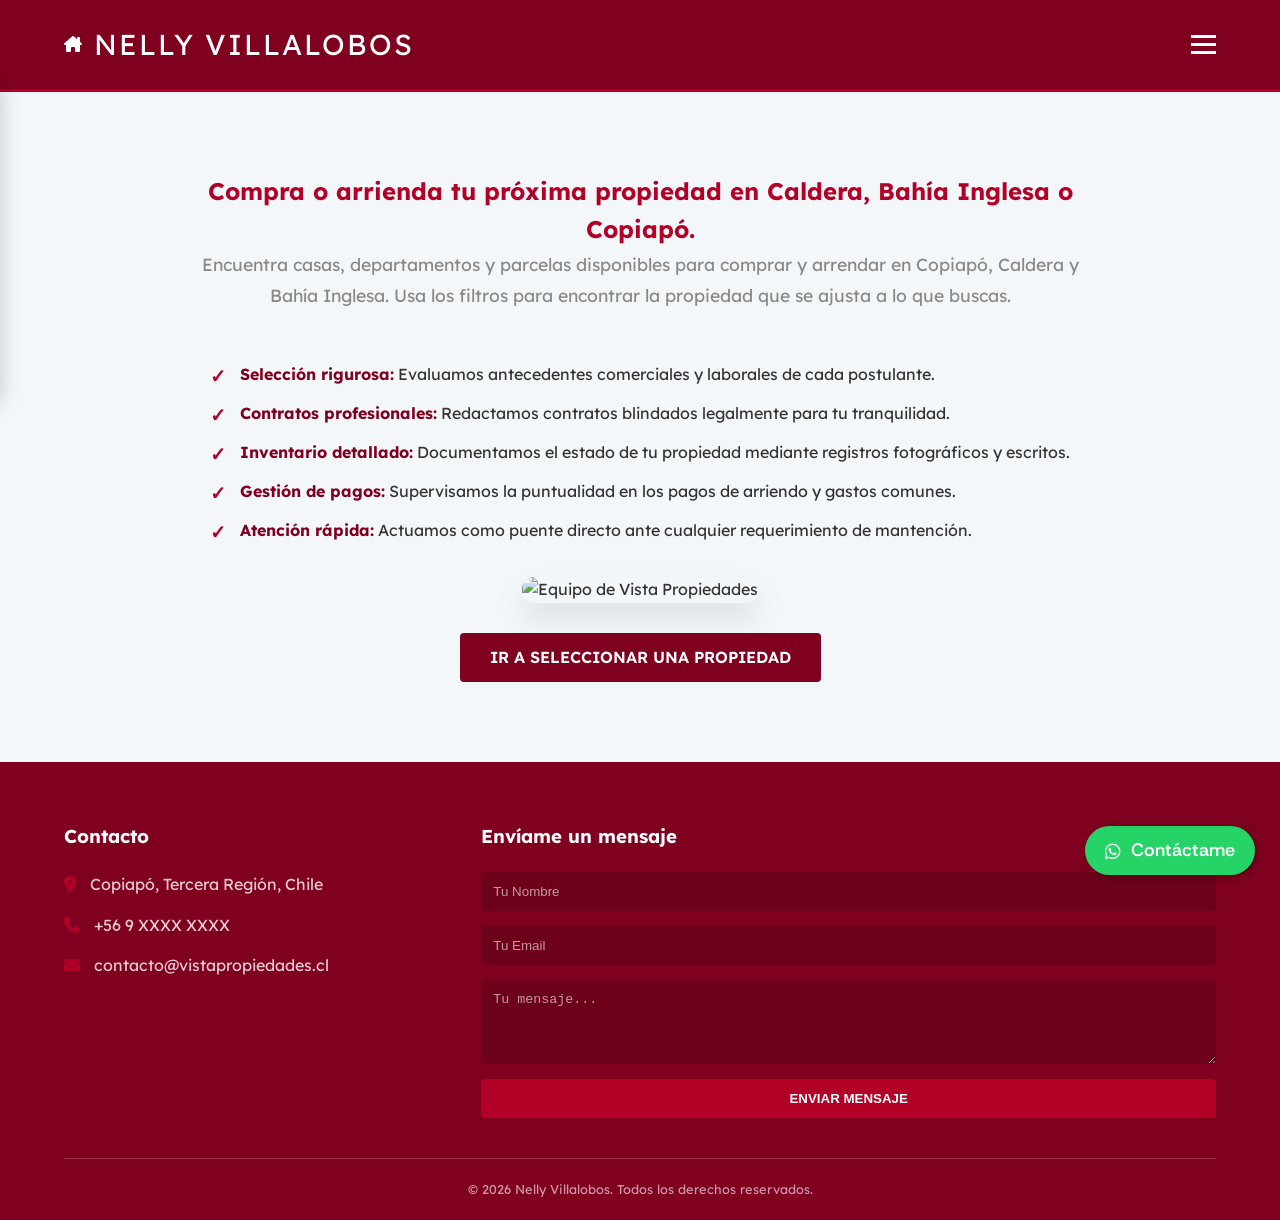
==== commit 70e17924: "Se subieron todas las casa de caldera y se modificaron un poco ciertas paginas como el quien soy y v" ====
--- a/arriendo-compra.html
+++ b/arriendo-compra.html
@@ -124,8 +124,8 @@
         <div class="footer-info">
           <h3>Contacto</h3>
           <p>
-            <i class="fa-solid fa-location-dot"></i> Calle Ejemplo #123,
-            Copiapó, Chile
+            <i class="fa-solid fa-location-dot"></i> Copiapó, Tercera Región,
+            Chile
           </p>
           <p><i class="fa-solid fa-phone"></i> +56 9 XXXX XXXX</p>
           <p>
@@ -133,7 +133,7 @@
           </p>
         </div>
         <div class="footer-form">
-          <h3>Envíanos un mensaje</h3>
+          <h3>Envíame un mensaje</h3>
           <form>
             <input type="text" placeholder="Tu Nombre" required />
             <input type="email" placeholder="Tu Email" required />
@@ -143,19 +143,16 @@
         </div>
       </div>
       <div class="container footer-bottom">
-        <p>
-          &copy; 2023 Vista Propiedades. Todos los derechos reservados. | Sitio
-          Estático Optimizado.
-        </p>
+        <p>&copy; 2026 Nelly Villalobos. Todos los derechos reservados.</p>
       </div>
     </footer>
     <a
-      href="https://wa.me/569XXXXXXXX?text=Hola!%20Vi%20Vista%20Propiedades%20y%20me%20gustaría%20más%20información"
+      href="https://wa.me/56982109930?text=Hola!%20Me%20gustaría%20más%20información"
       class="whatsapp-float"
       target="_blank"
     >
       <i class="fa-brands fa-whatsapp"></i>
-      <span class="whatsapp-text">Contáctanos</span>
+      <span class="whatsapp-text">Contáctame</span>
     </a>
 
     <script src="script.js"></script>
--- a/style.css
+++ b/style.css
@@ -329,7 +329,7 @@
   display: grid;
   grid-template-columns: 1fr 1fr;
   gap: 50px;
-  align-items: center;
+  align-items: start; /* CORREGIDO: Alinea la imagen arriba junto al título */
 }
 
 .info-image img {
@@ -381,7 +381,7 @@
   display: grid;
   grid-template-columns: 1fr 1fr;
   gap: 60px;
-  align-items: center;
+  align-items: start; /* CORREGIDO: Alinea la imagen arriba junto al título */
 }
 
 .quienes-imagen img {
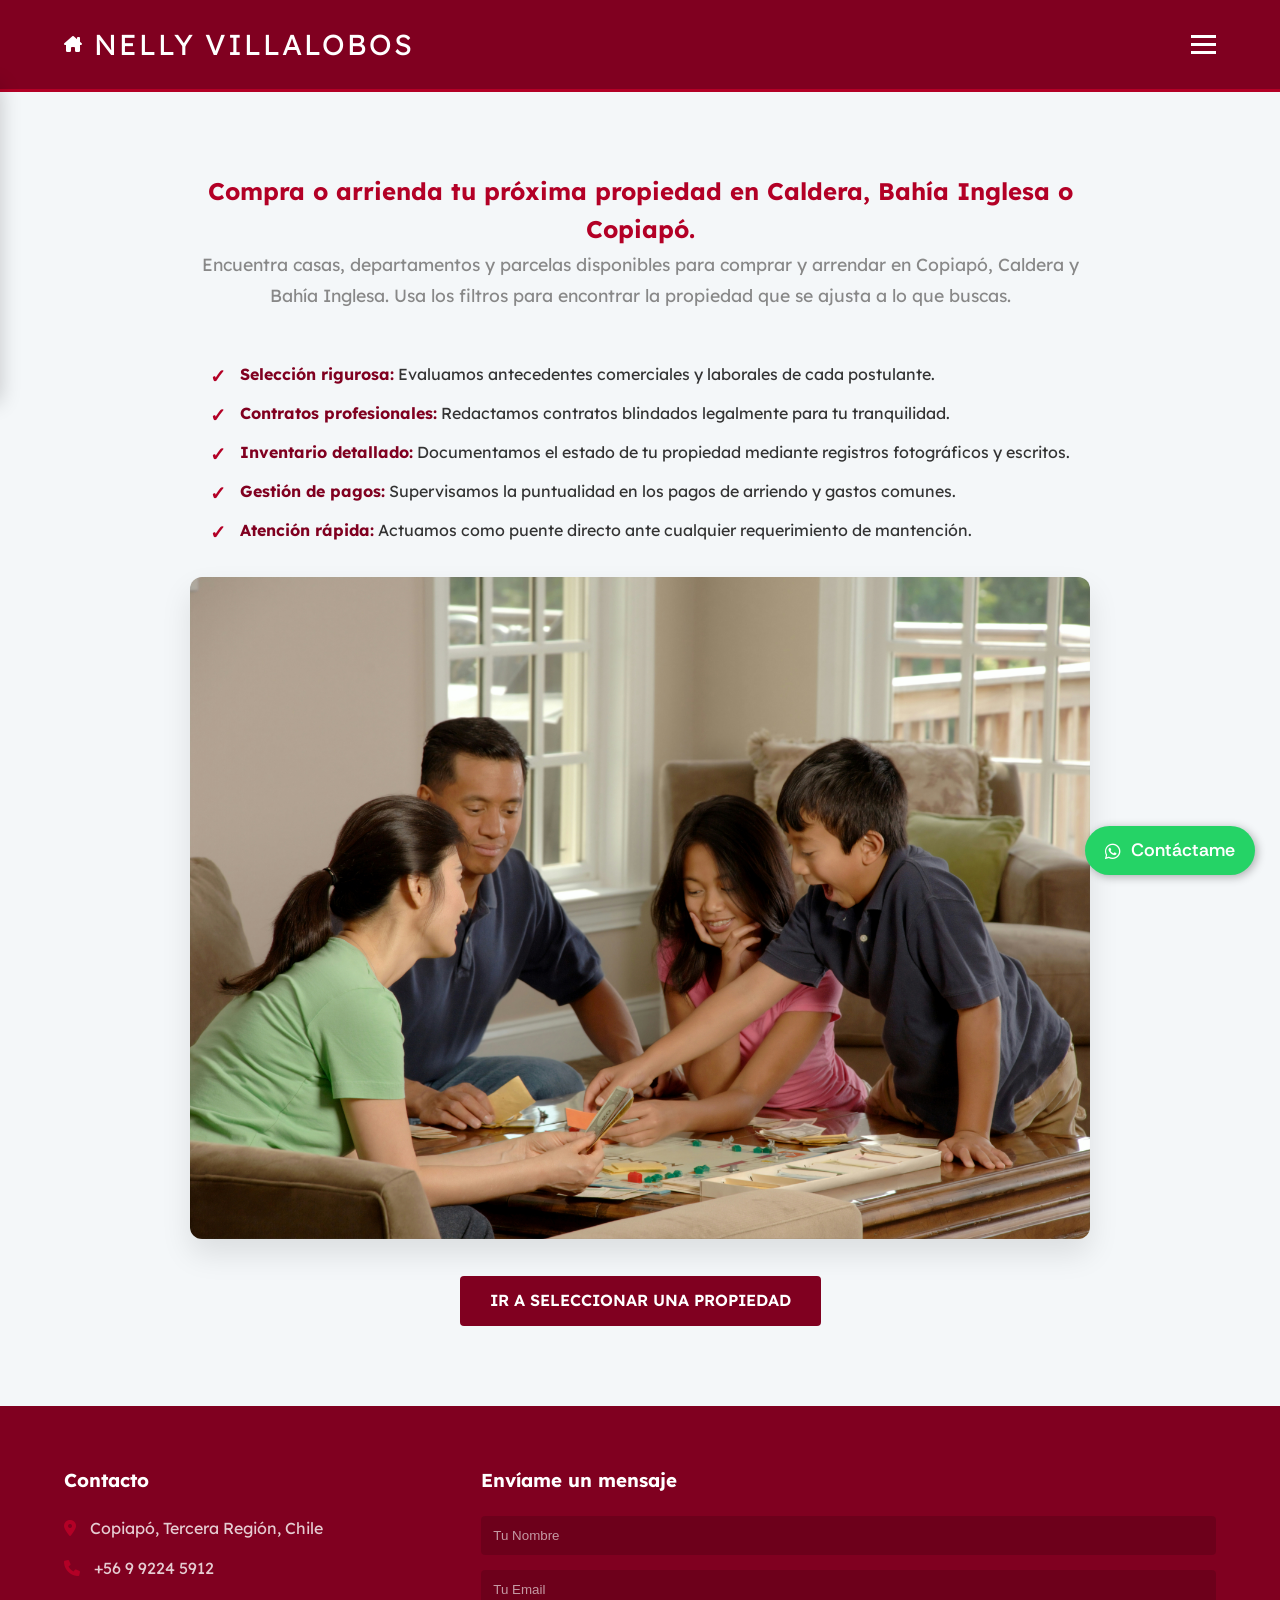
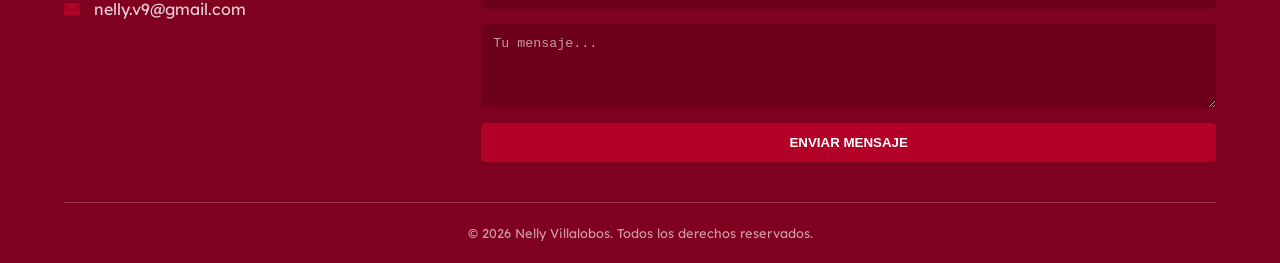
==== commit 83e4e1dc: "Se actualizaron las ventas y arriendos, se corrigieron las descripciones e imagenes" ====
--- a/arriendo-compra.html
+++ b/arriendo-compra.html
@@ -105,7 +105,7 @@
 
           <div class="quienes-imagen">
             <img
-              src="imagenes/arriendo.jpg"
+              src="imagenes/extras/arriendo.jpg"
               alt="Equipo de Vista Propiedades"
             />
           </div>
@@ -127,10 +127,8 @@
             <i class="fa-solid fa-location-dot"></i> Copiapó, Tercera Región,
             Chile
           </p>
-          <p><i class="fa-solid fa-phone"></i> +56 9 XXXX XXXX</p>
-          <p>
-            <i class="fa-solid fa-envelope"></i> contacto@vistapropiedades.cl
-          </p>
+          <p><i class="fa-solid fa-phone"></i> +56 9 9224 5912</p>
+          <p><i class="fa-solid fa-envelope"></i> nelly.v9@gmail.com</p>
         </div>
         <div class="footer-form">
           <h3>Envíame un mensaje</h3>
@@ -147,7 +145,7 @@
       </div>
     </footer>
     <a
-      href="https://wa.me/56982109930?text=Hola!%20Me%20gustaría%20más%20información"
+      href="https://wa.me/56992245912?text=Hola!%20Me%20gustaría%20más%20información"
       class="whatsapp-float"
       target="_blank"
     >
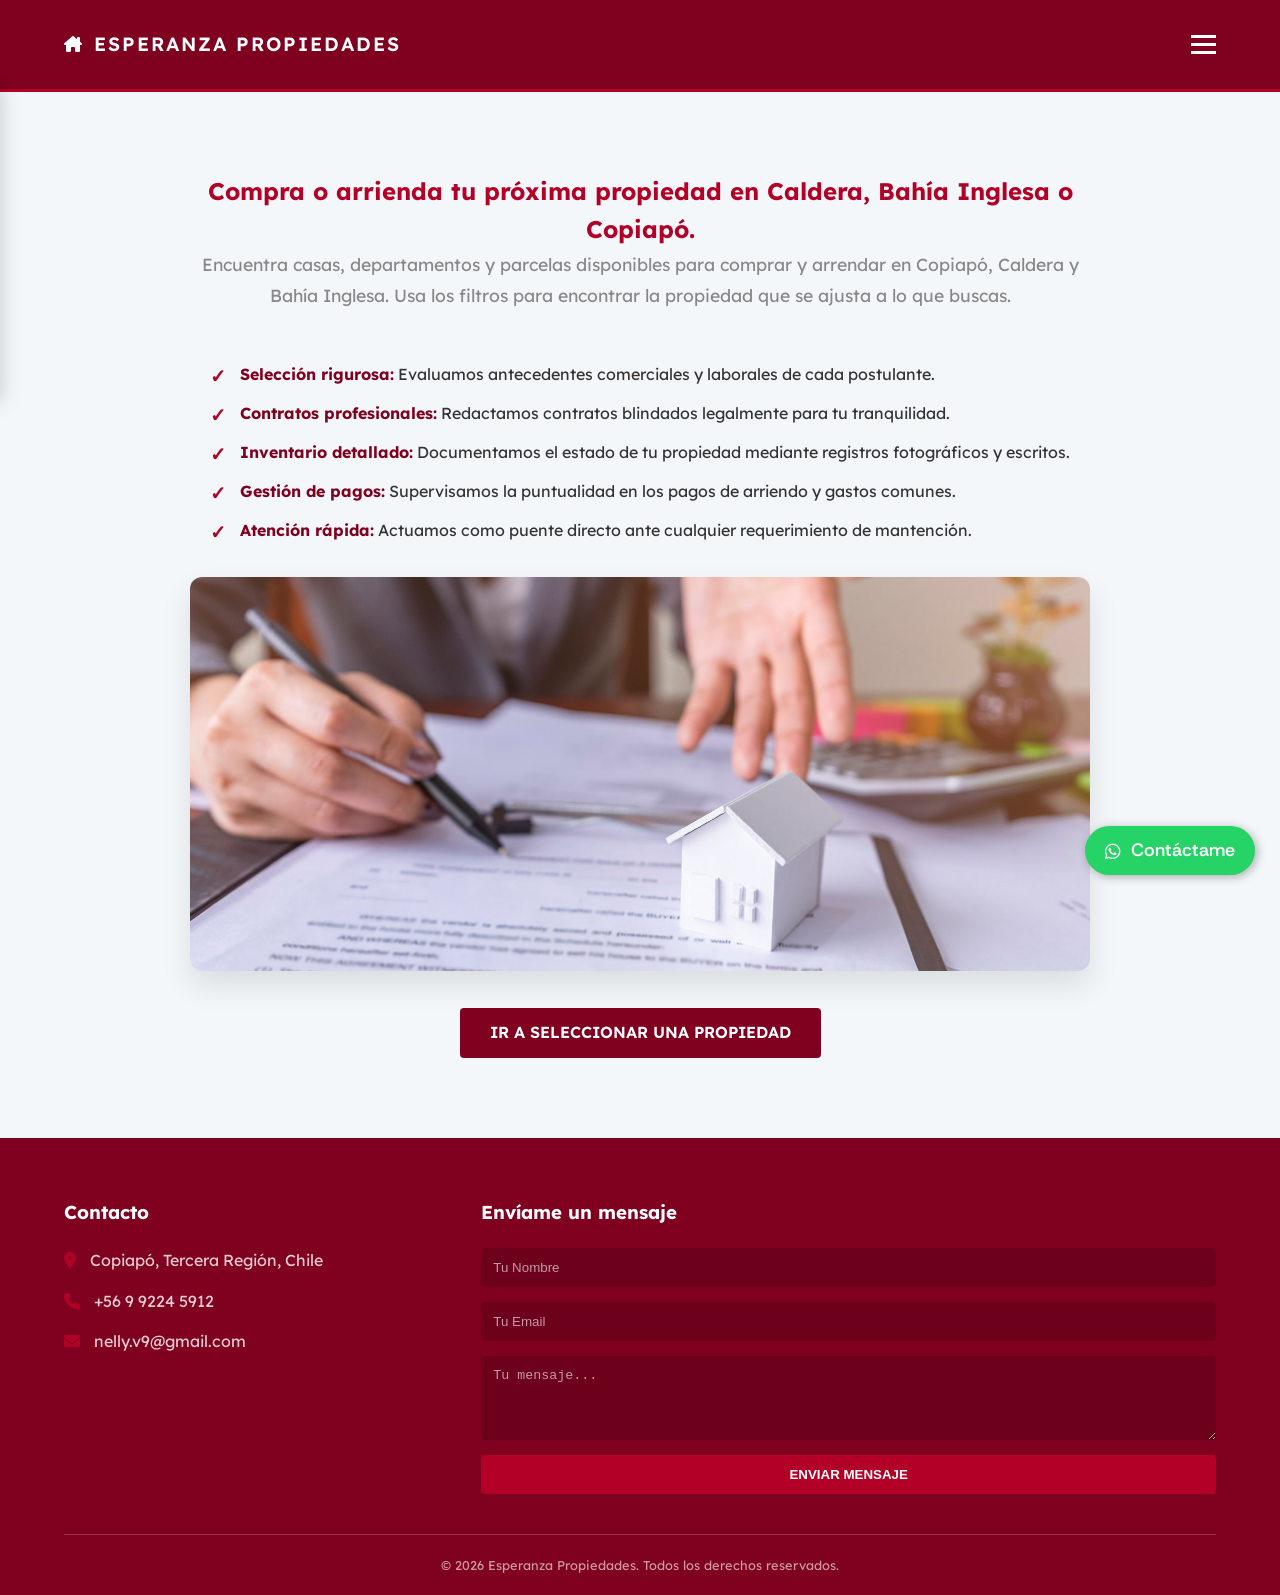
==== commit 0aac5db8: "Se actualizó el nombre de la pagina y diversas fotos, además se justificó la parte de terminos y con" ====
--- a/arriendo-compra.html
+++ b/arriendo-compra.html
@@ -3,7 +3,7 @@
   <head>
     <meta charset="UTF-8" />
     <meta name="viewport" content="width=device-width, initial-scale=1.0" />
-    <title>Comprar o arrendar en Caldera, Bahía Inglesa y Copiapó.</title>
+    <title>Compra o Arrienda en Caldera, Bahía Inglesa y Copiapó.</title>
     <meta
       name="description"
       content="¿Buscas comprar o arrendar una propiedad en Atacama? Caldera, Bahía Inglesa y Copiapó. Contáctame y te asesoraré, encontraré la mejor opción para tu caso."
@@ -45,7 +45,7 @@
           <span class="logo-icon"
             ><i class="fa-solid fa-house-chimney"></i
           ></span>
-          <h1>Nelly Villalobos</h1>
+          <h1>Esperanza Propiedades</h1>
         </div>
 
         <div class="hamburger">
@@ -105,13 +105,13 @@
 
           <div class="quienes-imagen">
             <img
-              src="imagenes/extras/arriendo.jpg"
+              src="imagenes/extras/contrato.jpg"
               alt="Equipo de Vista Propiedades"
             />
           </div>
 
           <div class="btn-container">
-            <a href="home.html#propiedades" class="btn-primary"
+            <a href="index.html#propiedades" class="btn-primary"
               >Ir a seleccionar una propiedad</a
             >
           </div>
@@ -141,7 +141,7 @@
         </div>
       </div>
       <div class="container footer-bottom">
-        <p>&copy; 2026 Nelly Villalobos. Todos los derechos reservados.</p>
+        <p>&copy; 2026 Esperanza Propiedades. Todos los derechos reservados.</p>
       </div>
     </footer>
     <a
--- a/style.css
+++ b/style.css
@@ -87,6 +87,7 @@
   display: flex;
   align-items: center;
   gap: 12px;
+  font-weight: 200;
 }
 
 .logo-link {
@@ -102,8 +103,8 @@
 
 .logo h1 {
   font-family: "Lexend", sans-serif;
-  font-size: 1.8rem;
-  font-weight: 400;
+  font-size: 1.2rem;
+  font-weight: 600;
   color: var(--white);
   letter-spacing: 2px;
   text-transform: uppercase;
@@ -329,7 +330,7 @@
   display: grid;
   grid-template-columns: 1fr 1fr;
   gap: 50px;
-  align-items: start; /* CORREGIDO: Alinea la imagen arriba junto al título */
+  align-items: start;
 }
 
 .info-image img {
@@ -377,11 +378,28 @@
   background-color: var(--white);
 }
 
+.terminos-section {
+  padding: 80px 0;
+}
+
+.terminos-container {
+  max-width: 900px;
+  text-align: justify;
+  margin: 0 auto;
+}
+
+.terminos-intro {
+  font-size: 1.1rem;
+  color: var(--gray-medium);
+  margin-bottom: 30px;
+  line-height: 1.8;
+}
+
 .quienes-grid {
   display: grid;
   grid-template-columns: 1fr 1fr;
   gap: 60px;
-  align-items: start; /* CORREGIDO: Alinea la imagen arriba junto al título */
+  align-items: start;
 }
 
 .quienes-imagen img {
@@ -638,7 +656,7 @@
 }
 
 /* ==========================================
-   8. MEDIA QUERIES (DISEÑO RESPONSIVE Y HAMBURGUESA A 1303px)
+   8. MEDIA QUERIES & DISEÑO RESPONSIVE
    ========================================== */
 .hamburger {
   display: none;
@@ -654,7 +672,6 @@
   transition: 0.3s;
 }
 
-/* El menú hamburguesa se activa ahora desde los 1303px hacia abajo */
 @media (max-width: 1303px) {
   .hamburger {
     display: block;
@@ -689,7 +706,6 @@
   }
 }
 
-/* Ajustes específicos para celulares (tamaños menores a 768px) */
 @media (max-width: 768px) {
   .main-header {
     height: 60px;
@@ -697,29 +713,35 @@
   }
 
   .main-nav {
-    top: 60px; /* Alineado al nuevo alto del header móvil */
-  }
-
-  /* Reducción sutil del tamaño de letra del título para que no se salga */
+    top: 60px;
+  }
+
   .logo h1 {
     font-size: 1.15rem;
     letter-spacing: 1px;
   }
 
   .logo-img {
-    height: 42px; /* Logo ligeramente más compacto en móvil para cuidar espacio vertical */
-  }
-
-  /* Ocultar flechas del hero en móvil */
-  .carousel-controls {
+    height: 42px;
+  }
+
+  .filter-group {
+    flex-direction: column;
+    gap: 12px;
+  }
+
+  .filter-group select {
+    width: 100%;
+    max-width: 100%;
+    padding: 10px 14px;
+    font-size: 0.95rem;
+  }
+
+  .carousel-controls,
+  .carousel-dots {
     display: none !important;
   }
 
-  .carousel-dots {
-    display: none;
-  }
-
-  /* Reordenar grillas a 1 sola columna */
   .info-content,
   .quienes-grid {
     grid-template-columns: 1fr;
@@ -746,7 +768,7 @@
 }
 
 /* ==========================================
-   ESTILOS SLIDER MANUAL EN DETALLE DE PROPIEDAD
+   ESTILOS SLIDER MANUAL & FAQ
    ========================================== */
 .detalle-imagen-slider {
   position: relative;
@@ -759,7 +781,7 @@
   border-radius: 12px;
   overflow: hidden;
   box-shadow: 0 10px 30px rgba(0, 0, 0, 0.1);
-  background-color: #000; /* Fondo oscuro por si carga lento */
+  background-color: #000;
 }
 
 .slider-container img {
@@ -770,7 +792,6 @@
   transition: opacity 0.3s ease;
 }
 
-/* Flechas de control manual */
 .detalle-slider-btn {
   position: absolute;
   top: 50%;
@@ -803,7 +824,6 @@
   right: 15px;
 }
 
-/* Contador de fotos (ej: 1 / 3) flotando abajo a la derecha */
 .slider-counter {
   position: absolute;
   bottom: 15px;
@@ -817,3 +837,65 @@
   letter-spacing: 1px;
   z-index: 10;
 }
+
+/* Estilos limpios para Preguntas Frecuentes (FAQ) */
+.faq-section {
+  padding: 80px 0;
+  background-color: var(--gray-light);
+}
+
+.faq-grid {
+  max-width: 800px;
+  margin: 0 auto;
+}
+
+.faq-item {
+  background: var(--white);
+  border-radius: 8px;
+  margin-bottom: 15px;
+  box-shadow: 0 4px 15px rgba(0, 0, 0, 0.05);
+  overflow: hidden;
+  border: 1px solid #eee;
+}
+
+.faq-question {
+  padding: 20px;
+  cursor: pointer;
+  display: flex;
+  justify-content: space-between;
+  align-items: center;
+  font-weight: 600;
+  color: var(--black);
+  transition: var(--transition);
+}
+
+.faq-question:hover {
+  color: var(--primary-red);
+}
+
+.faq-question i {
+  transition: transform 0.3s ease;
+  color: var(--secondary-red);
+}
+
+/* Cuando la pregunta está activa, rotamos la flecha */
+.faq-item.active .faq-question i {
+  transform: rotate(180deg);
+}
+
+.faq-answer {
+  padding: 0 20px;
+  max-height: 0;
+  overflow: hidden;
+  transition:
+    max-height 0.3s ease,
+    padding 0.3s ease;
+  color: var(--gray-medium);
+  font-size: 0.95rem;
+}
+
+/* Cuando el item está activo, mostramos el texto con su altura automática */
+.faq-item.active .faq-answer {
+  padding: 0 20px 20px 20px;
+  max-height: 300px;
+}
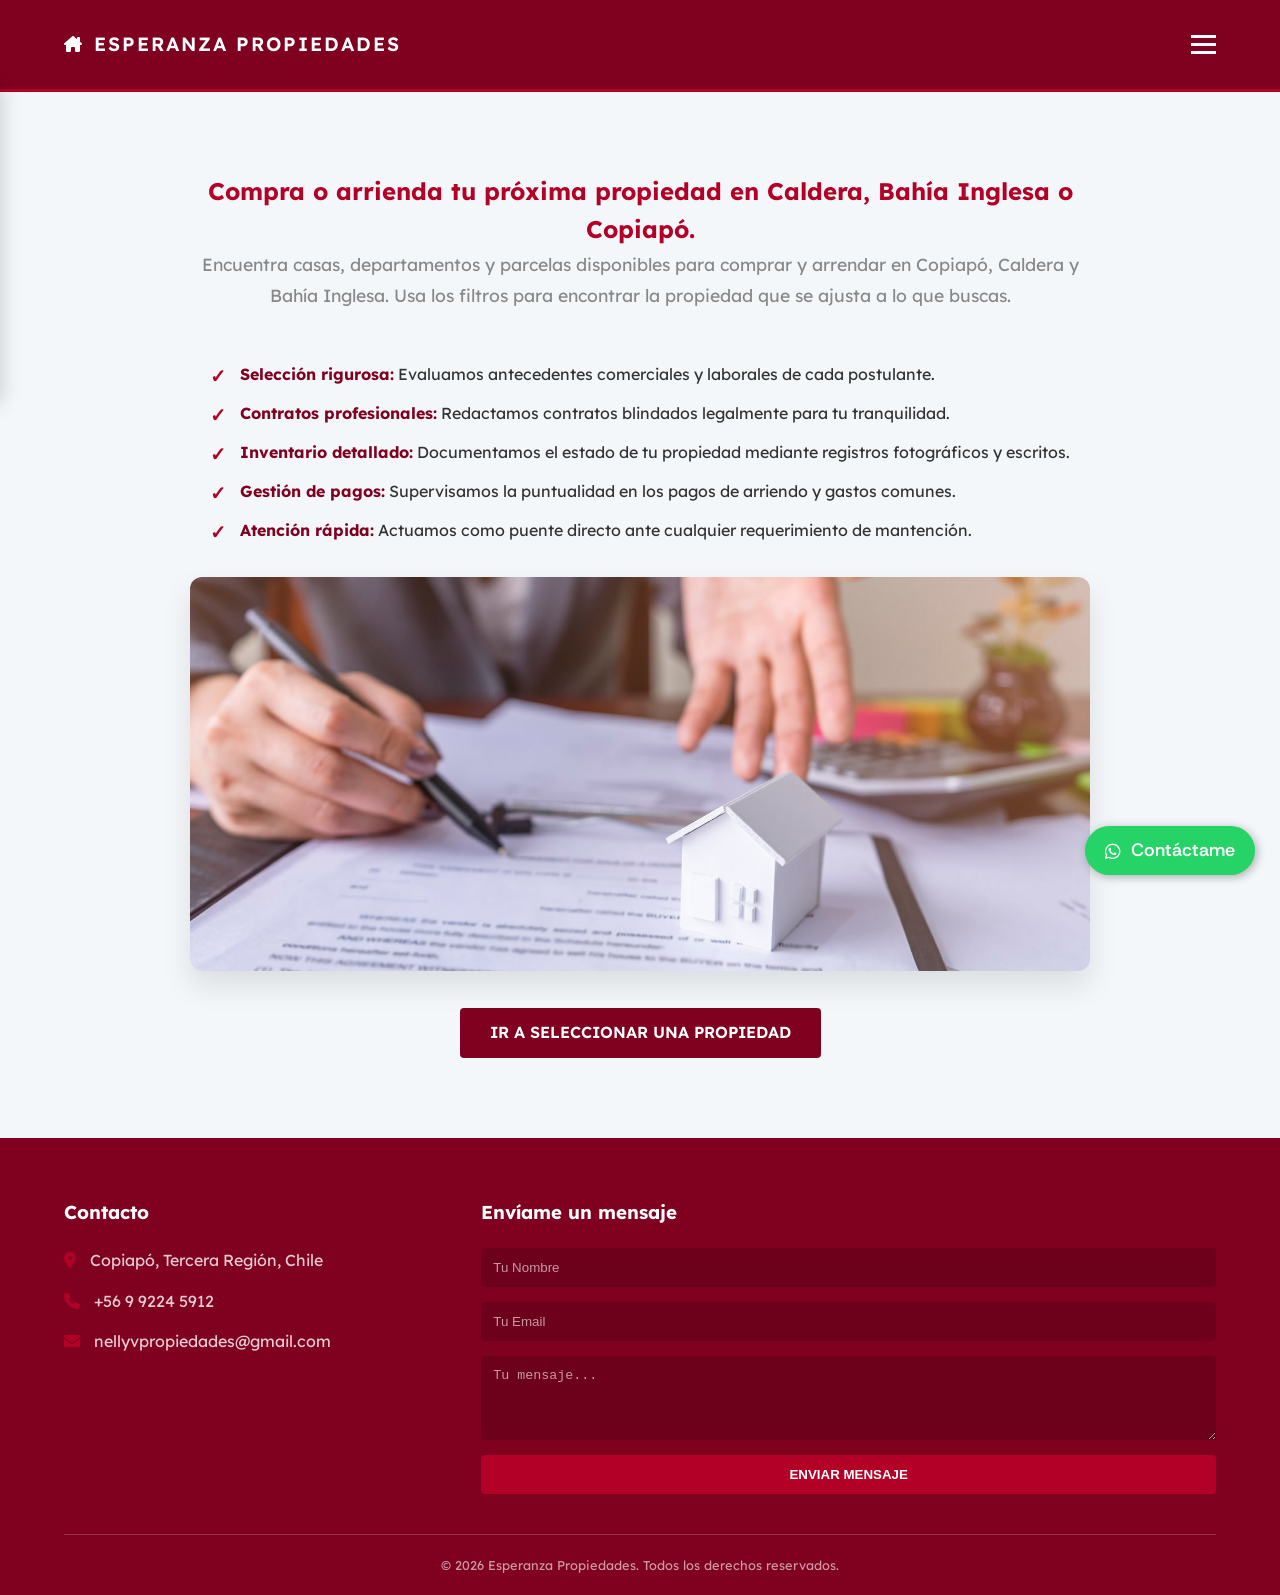
==== commit c58964c6: "se corrigieron las rutas de las imagenes y algunos nombres de correo" ====
--- a/arriendo-compra.html
+++ b/arriendo-compra.html
@@ -58,7 +58,7 @@
           <ul>
             <li><a href="index.html">Home</a></li>
             <li><a href="arriendo-compra.html">Compra o Arrienda</a></li>
-            <li><a href="venta.html">Vende tu propiedad</a></li>
+            <li><a href="venta.html">Vende o Arrienda</a></li>
             <li><a href="quiensoy.html">Quién Soy</a></li>
             <li><a href="terminos.html">Términos y Condiciones</a></li>
             <li><a href="#contacto">CONTACTO</a></li>
@@ -128,7 +128,9 @@
             Chile
           </p>
           <p><i class="fa-solid fa-phone"></i> +56 9 9224 5912</p>
-          <p><i class="fa-solid fa-envelope"></i> nelly.v9@gmail.com</p>
+          <p>
+            <i class="fa-solid fa-envelope"></i> nellyvpropiedades@gmail.com
+          </p>
         </div>
         <div class="footer-form">
           <h3>Envíame un mensaje</h3>
--- a/style.css
+++ b/style.css
@@ -725,6 +725,7 @@
     height: 42px;
   }
 
+  /* Ajustes para que los filtros de select se vean compactos y ordenados en celular */
   .filter-group {
     flex-direction: column;
     gap: 12px;
@@ -748,8 +749,11 @@
     gap: 30px;
   }
 
-  .quienes-imagen {
-    order: -1;
+  /* Imagen de Quién Soy ordenada abajo y reducida en tamaño para móviles */
+  .quienes-grid .quienes-imagen {
+    order: 2;
+    max-width: 220px;
+    margin: 0 auto;
   }
 
   .footer-content {
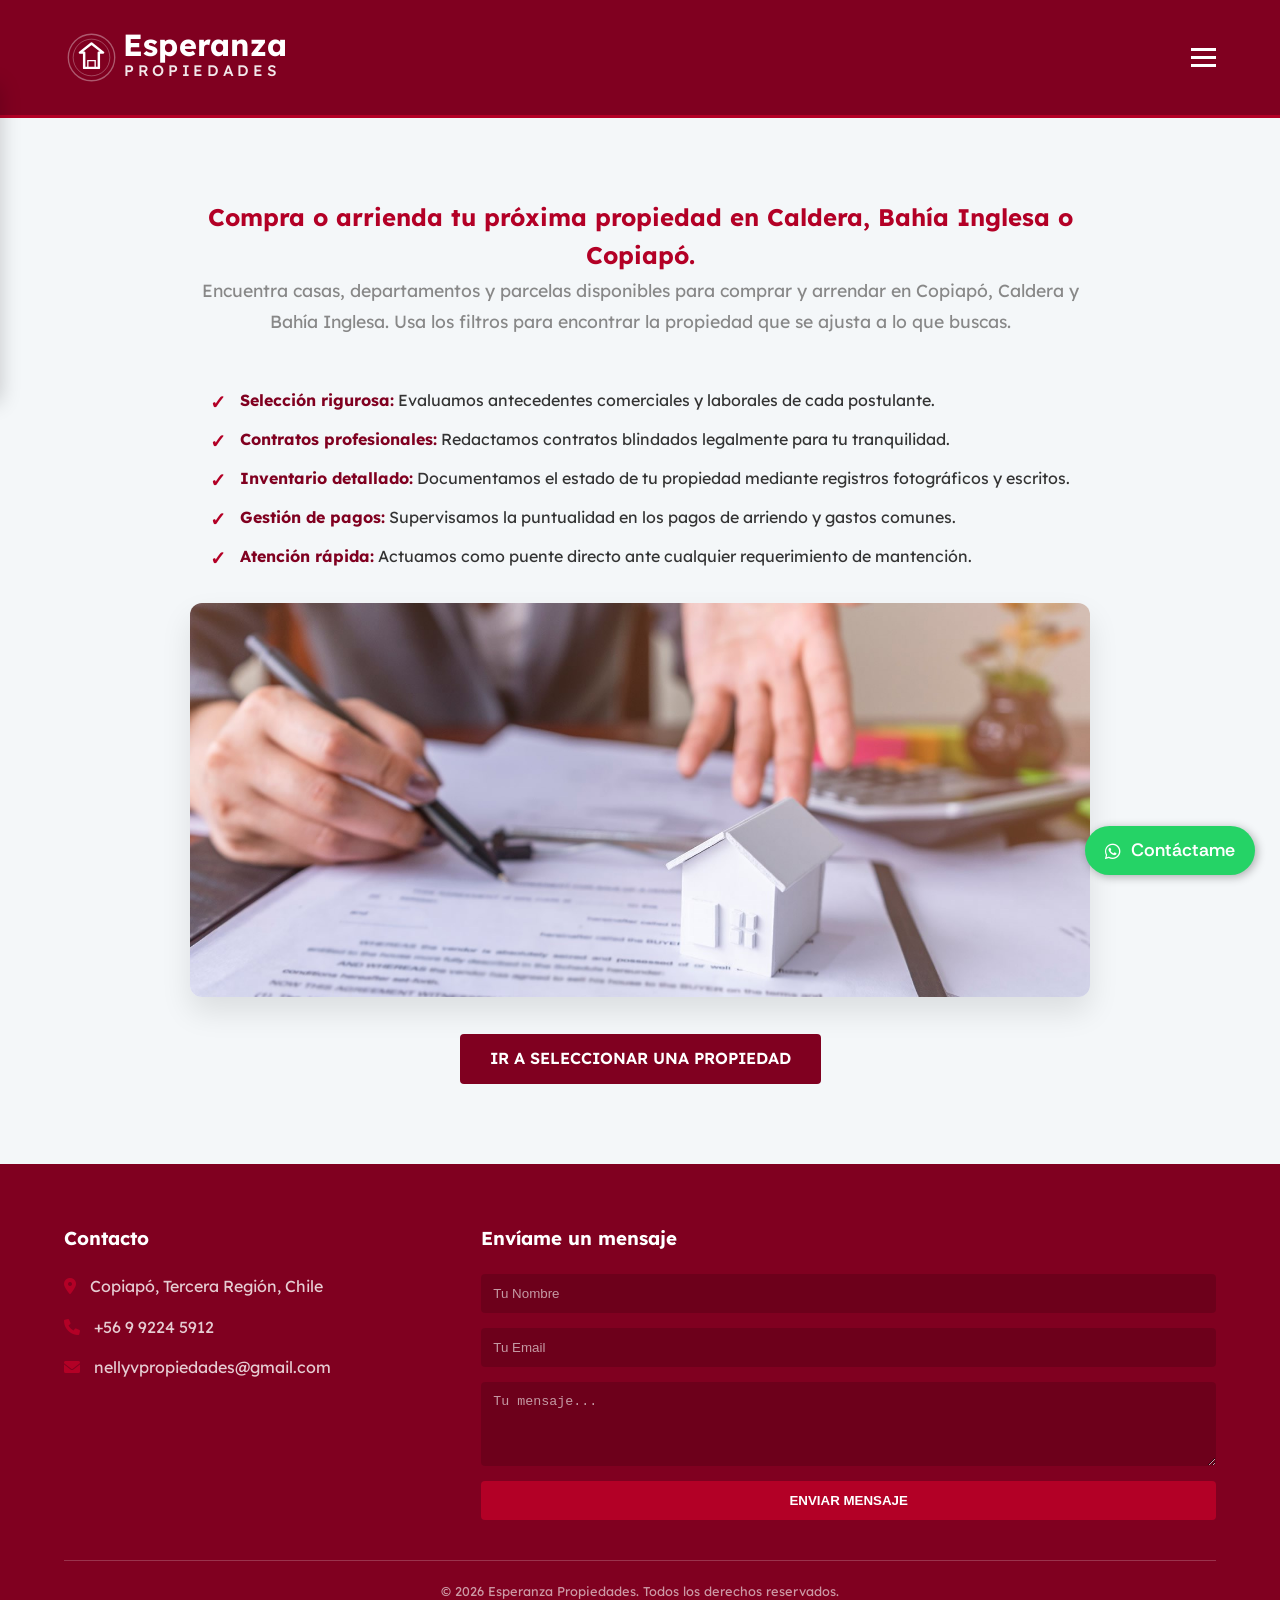
==== commit c755c301: "Se actualizó el logo del header" ====
--- a/arriendo-compra.html
+++ b/arriendo-compra.html
@@ -41,12 +41,75 @@
   <body>
     <header class="main-header header-static">
       <div class="container container-header">
-        <div class="logo">
-          <span class="logo-icon"
-            ><i class="fa-solid fa-house-chimney"></i
-          ></span>
-          <h1>Esperanza Propiedades</h1>
-        </div>
+        <!-- LOGOTIPO SVG PROFESIONAL INTEGRADO -->
+        <a href="index.html" class="logo-personalizado">
+          <svg
+            xmlns="http://www.w3.org/2000/svg"
+            viewBox="0 0 380 90"
+            width="100%"
+            height="100%"
+          >
+            <!-- Círculos decorativos más grandes -->
+            <circle
+              cx="45"
+              cy="45"
+              r="38"
+              fill="none"
+              stroke="#ffffff"
+              stroke-width="2.2"
+              opacity="0.35"
+            />
+            <circle
+              cx="45"
+              cy="45"
+              r="30"
+              fill="none"
+              stroke="#ffffff"
+              stroke-width="1.5"
+              opacity="0.3"
+            />
+
+            <!-- Ícono elegante de casa centrado y proporcionado -->
+            <path
+              d="M45 22 L64 37 L57 37 L57 62 L33 62 L33 37 L26 37 Z"
+              fill="none"
+              stroke="#ffffff"
+              stroke-width="4"
+              stroke-linejoin="round"
+            />
+            <path
+              d="M39 62 L39 50 L51 50 L51 62"
+              fill="none"
+              stroke="#ffffff"
+              stroke-width="2.2"
+            />
+
+            <!-- Textos con mayor tamaño y legibilidad -->
+            <text
+              x="96"
+              y="42"
+              font-family="'Lexend', sans-serif"
+              font-size="50"
+              font-weight="700"
+              fill="#ffffff"
+              letter-spacing="0.5"
+            >
+              Esperanza
+            </text>
+            <text
+              x="98"
+              y="75"
+              font-family="'Lexend', sans-serif"
+              font-size="25"
+              font-weight="500"
+              fill="#ffffff"
+              letter-spacing="6"
+              opacity="0.9"
+            >
+              PROPIEDADES
+            </text>
+          </svg>
+        </a>
 
         <div class="hamburger">
           <span class="bar"></span>
--- a/style.css
+++ b/style.css
@@ -65,6 +65,13 @@
   transition: var(--transition);
 }
 
+.logo-personalizado {
+  display: flex;
+  align-items: center;
+  height: 55px; /* Altura ideal para que encaje perfecto en tu header rojo */
+  max-width: 280px;
+}
+
 .header-static {
   position: relative !important;
   background-color: var(--primary-red) !important;
@@ -708,12 +715,12 @@
 
 @media (max-width: 768px) {
   .main-header {
-    height: 60px;
-    padding: 12px 0;
+    height: auto;
+    padding: 18px 0;
   }
 
   .main-nav {
-    top: 60px;
+    top: 75px;
   }
 
   .logo h1 {
